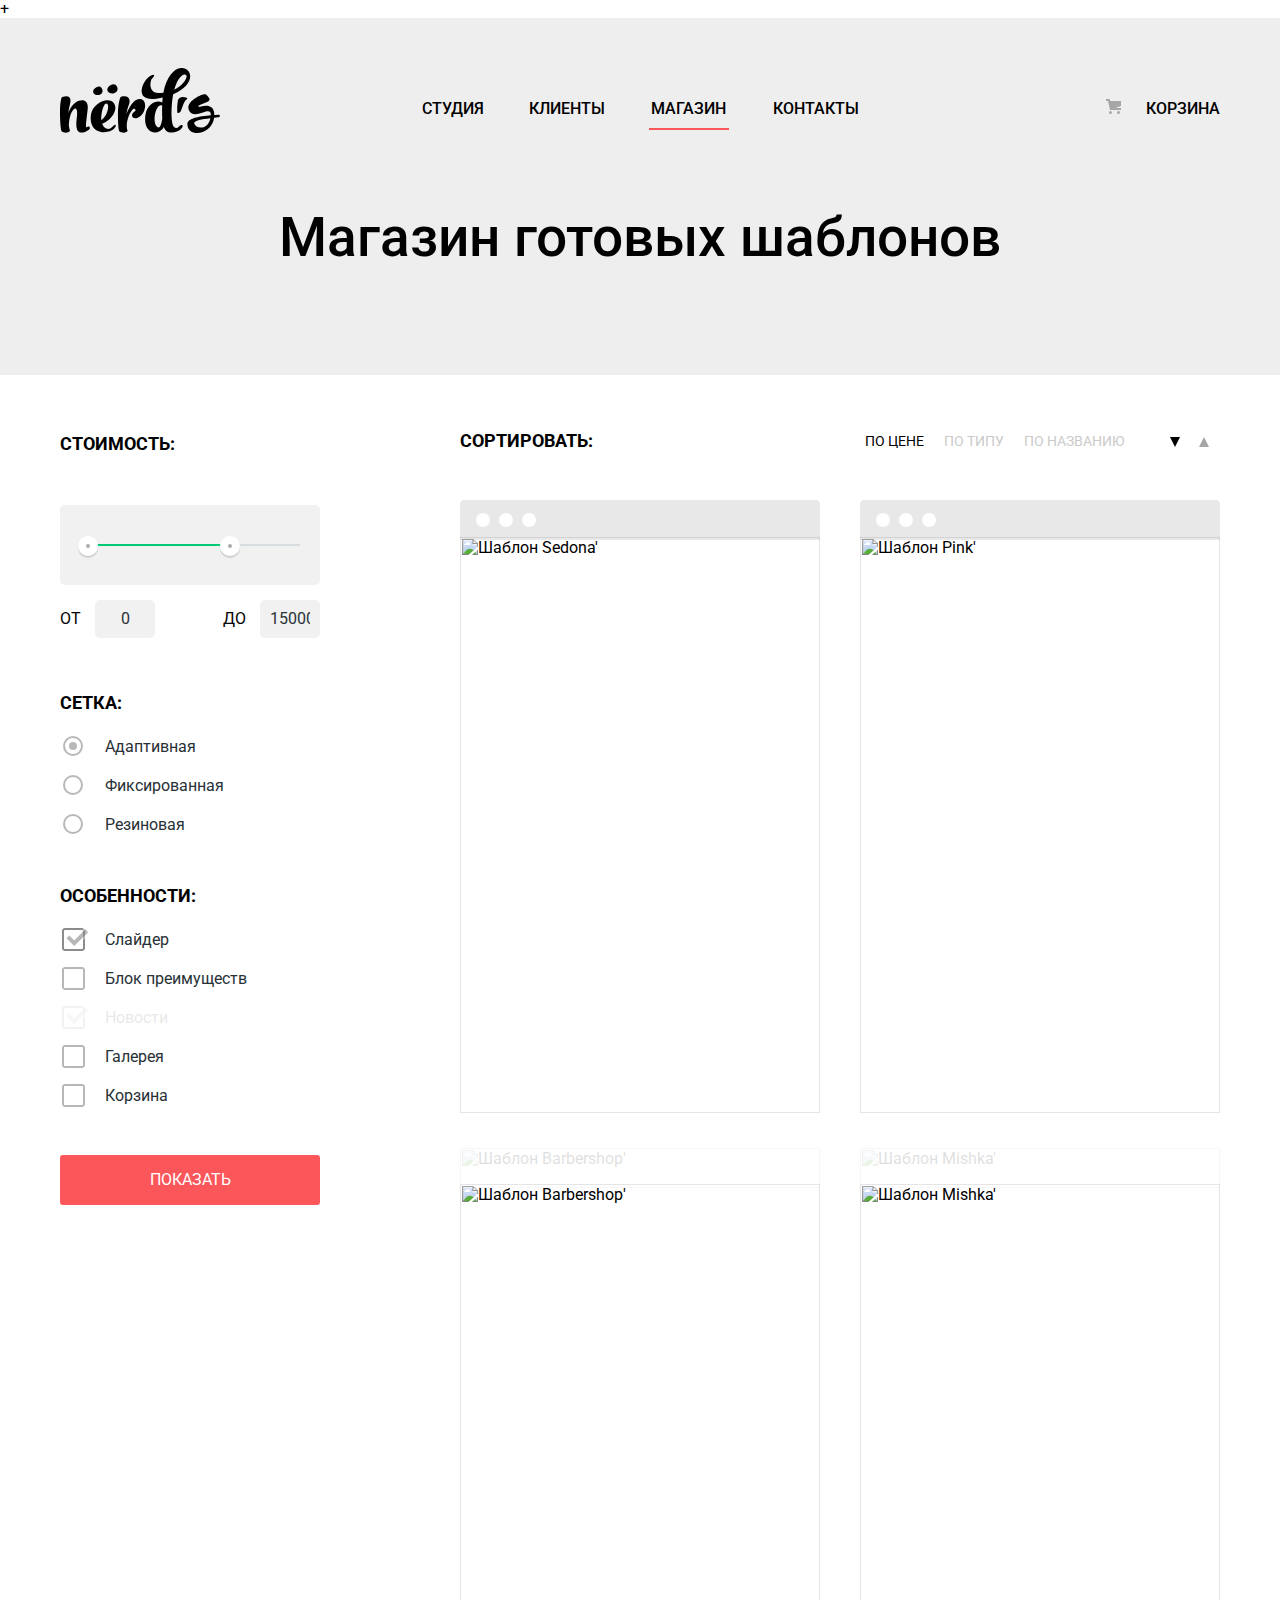
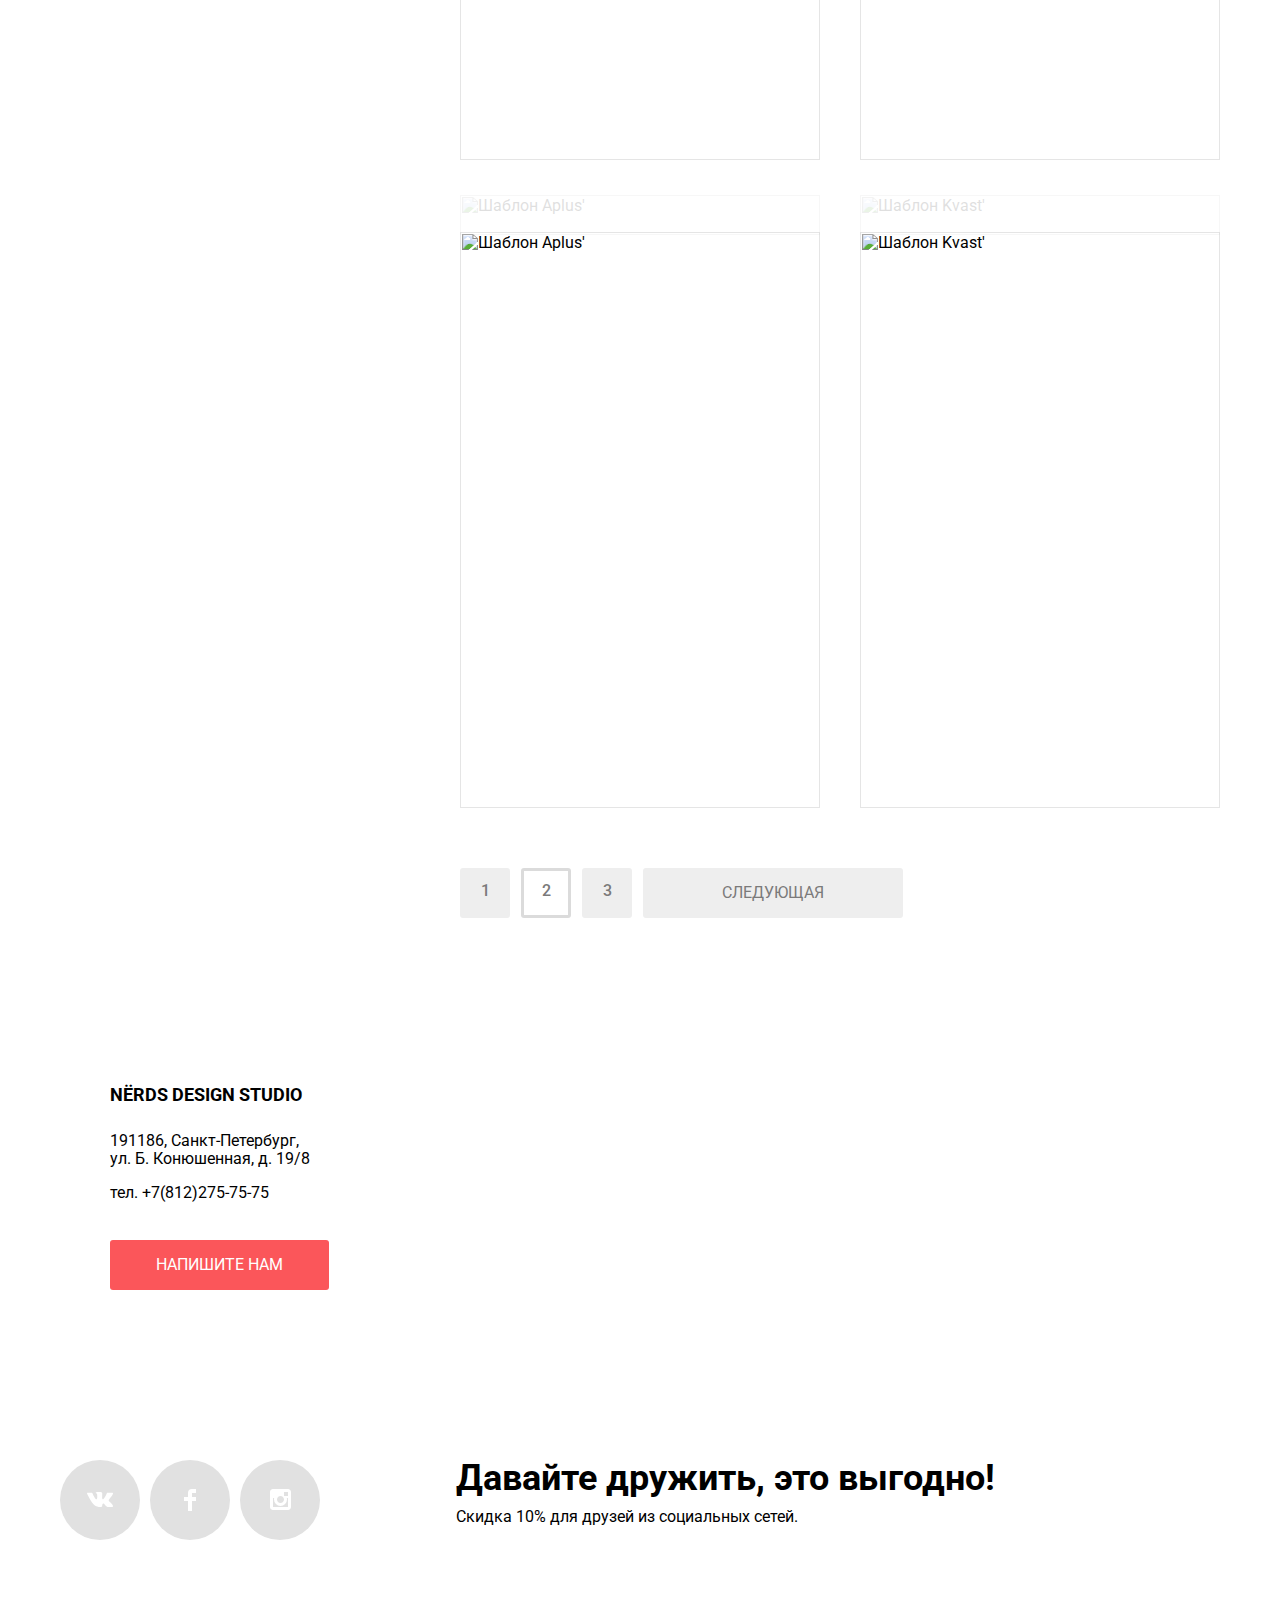
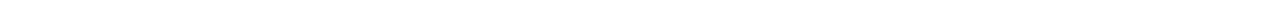
==== catalog.html @ 83eee5f8 "завершен каталог" ====
+<!DOCTYPE html>
<html lang="ru">

<head>
    <meta charset="UTF-8">
    <title>«Nerds»</title>
    <link href="https://fonts.googleapis.com/css?family=Roboto:400,500,700" rel="stylesheet">
    <link href="css/normalize.css" rel="stylesheet">
    <link href="css/style.css" rel="stylesheet">
</head>

<body class="inner-page">
  <header class="main-header">
    <div class="container">
        <nav class="main-navigation">
            <a href="index.html" class="main-header-logo">
              <img src="img/nerds-logo.svg" width="160" height="65" alt="Логотип 'Nerd'">
            </a>
            <div class="main-navigation-wrapper">
                <ul class="site-navigation">
                  <li><a href="#">Студия</a></li>
                  <li><a href="#">Клиенты</a></li>
                  <li class="user-navigation-current"><a>Магазин</a></li>
                  <li><a href="#">Контакты</a></li>
                </ul>
                <ul class="user-navigation">
                  <li><a class="cart-link" href="#">Корзина</a></li>
                </ul>
            </div>

        </nav>
        <h1>Магазин готовых шаблонов</h1>
      </div>
  </header>
  <main >
    <div class="container">
    <div class="catalog-columns">
        <section class="filters">
          <h2 class="visually-hidden">Фильтр шаблонов</h2>
          <form class="filter" method="get" action="https://echo.htmlacademy.ru">
            <fieldset class="filter-item">
              <legend>Стоимость:</legend>
              <div class="range-filter">
                  <div class="range-controls">
                      <div class="scale">
                          <div class="bar">
                          </div>
                      </div>
                      <div class="toggle toggle-min"></div>
                      <div class="toggle toggle-max"></div>
                  </div>
                  <div class="price-controls">
                      <label class="min-price">от <input name="min-price" id ="min-price" type="text" value="0"></label>
                      <label class="max-price">до <input name="max-price" id="max-price" type="text" value="15000"></label>
                  </div>

              </div>

            </fieldset>

            <fieldset>
              <legend>Сетка:</legend>
              <ul>
                <li class="filter-option">
                  <input class="visually-hidden filter-input filter-input-radio"
                  type="radio" name="pattern-net" value="adaptive" id="filter-adaptive" checked>
                  <label for="filter-adaptive">Адаптивная</label>
                </li>
                <li class="filter-option">
                  <input class="visually-hidden filter-input filter-input-radio"
                  type="radio" name="pattern-net" value="fixed" id="filter-fixed">
                  <label for="filter-fixed">Фиксированная</label>
                </li>
                <li class="filter-option">
                  <input class="visually-hidden filter-input filter-input-radio"
                  type="radio" name="pattern-net" value="stretchy" id="filter-stretchy">
                  <label for="filter-stretchy">Резиновая</label>
                </li>
              </ul>
            </fieldset>
            <fieldset>
              <legend>Особенности:</legend>
              <ul>
                <li class="filter-option">
                  <input class="visually-hidden filter-input filter-input-checkbox"
                  type="checkbox" name="slider" id="filter-slider" checked>
                  <label for="filter-slider">Слайдер</label>
                </li>
                <li class="filter-option">
                  <input class="visually-hidden filter-input filter-input-checkbox"
                   type="checkbox" name="block-features" id="filter-block-features">
                   <label for="filter-block-features">Блок преимуществ</label>
                </li>
                <li class="filter-option">
                  <input class="visually-hidden filter-input filter-input-checkbox"
                  type="checkbox" name="news" checked disabled id="filter-news">
                  <label for="filter-news">Новости</label>
                </li>
                <li class="filter-option">
                  <input class="visually-hidden filter-input filter-input-checkbox"
                  type="checkbox" name="gallery" id="filter-gallery">
                  <label for="filter-gallery">Галерея</label>
                </li>
                <li class="filter-option">
                  <input class="visually-hidden filter-input filter-input-checkbox"
                  type="checkbox" name="cart" id="filter-cart">
                  <label for="filter-cart">Корзина</label>
                </li>
              </ul>
            </fieldset>

            <button type="submit" class="filter-button button">Показать</button>
          </form>
        </section>

        <section class="catalog">
          <h2 class="visually-hidden">Каталог шаблонов</h2>
          <div class="catalog-sorting">
            <h3>Сортировать:</h3>
                <ul class="sorting-list">
                      <li class="sorting-item-current"><a href="#">По цене</a></li>
                      <li><a href="#">По типу</a></li>
                      <li><a href="#">По названию</a></li>
                      <li><a href="#" class="button-sorting-down"></a></li>
                      <li><a href="#" class="button-sorting-up"></a></li>
                </ul>
          </div>

          <ul class="catalog-list">
            <li class="catalog-item">

                  <h3 class="visually-hidden">Sedona</h3>
                  <img class="catalog-item__browser" src="img/browser.svg" width="360" height="40" alt="Шаблон Sedona'">
                  <div class="catalog-item-shadow">
                      <img src="img/img-sedona.jpg" width="360" height="576" alt="Шаблон Sedona'">
                  </div>

              <aside class="catalog-item-info">
                <h3>Sedona</h3>
                <p>Информационный сайт<br>для туристов</p>
                <a class="button button-price">9 900 РУБ.</a>
              </aside>
            </li>
            <li class="catalog-item">

                <h3 class="visually-hidden">Pink</h3>
                  <img class="catalog-item__browser" src="img/browser.svg" width="360" height="40" alt="Шаблон Pink'">
                  <div class="catalog-item-shadow">
                      <img src="img/img-pink.jpg" width="360" height="576" alt="Шаблон Pink'">
                  </div>
                  <aside class="catalog-item-info">
                    <h3>Pink App</h3>
                    <p>Продуктовый лендинг<br>приложение для iOS и Android</p>
                    <a class="button button-price">9 900 РУБ.</a>
                  </aside>

            </li>
            <li class="catalog-item">

                <h3 class="visually-hidden">Барбершоп "Бородинский"</h3>
                  <img class="catalog-item__browser" src="img/browser.png" width="360" height="40" alt="Шаблон Barbershop'">
                  <div class="catalog-item-shadow">
                      <img src="img/img-barbershop.jpg" width="360" height="576" alt="Шаблон Barbershop'">
                  </div>
                  <aside class="catalog-item-info">
                    <h3>Barbershop</h3>
                    <p>Сайт салона красоты.<br>Для мужчин, да.</p>
                    <a class="button button-price">9 900 РУБ.</a>
                  </aside>

            </li>
            <li class="catalog-item">

                <h3 class="visually-hidden">Mishka</h3>
                  <img class="catalog-item__browser" src="img/browser.png" width="360" height="40" alt="Шаблон Mishka'">
                  <div class="catalog-item-shadow">
                      <img src="img/img-mishka.jpg" width="360" height="576" alt="Шаблон Mishka'">
                  </div>
                  <aside class="catalog-item-info">
                    <h3>Mishka</h3>
                    <p>Интернет-магазин<br>вязаных игрушек</p>
                    <a class="button button-price">9 900 РУБ.</a>
                  </aside>

            </li>
            <li class="catalog-item">

                <h3 class="visually-hidden">Aplus</h3>
                  <img class="catalog-item__browser" src="img/browser.png" width="360" height="40" alt="Шаблон Aplus'">
                  <div class="catalog-item-shadow">
                      <img src="img/img-aplus.jpg" width="360" height="576" alt="Шаблон Aplus'">
                  </div>
                  <aside class="catalog-item-info">
                    <h3>A Plus</h3>
                    <p>Лендинг курсов повышения<br>квалификации</p>
                    <a class="button button-price">9 900 РУБ.</a>
                  </aside>

            </li>
            <li class="catalog-item">

                <h3 class="visually-hidden">Кваст</h3>
                  <img class="catalog-item__browser" src="img/browser.png" width="360" height="40" alt="Шаблон Kvast'">
                  <div class="catalog-item-shadow">
                      <img src="img/img-kvast.jpg" width="360" height="576" alt="Шаблон Kvast'">
                  </div>
                  <aside class="catalog-item-info">
                    <h3>Кваст</h3>
                    <p>Промо-сайт производителя<br>крафтового кваса</p>
                    <a class="button button-price">9 900 РУБ.</a>
                  </aside>

            </li>
          </ul>
          <aside class="pagination">
                <h2 class="visually-hidden">Навигация по страницам</h2>
                <ul class="pagination-list">
                    <li class="pagination-item"><a href="#">1</a></li>
                    <li class="pagination-item pagination-item-current"><a>2</a></li>
                    <li class="pagination-item"><a href="#">3</a></li>
                </ul>
                <a class="button next-page-button">Следующая</a>
          </aside>
        </section>

      </div>

    </div>
      <section class="map-and-contacts">
        <h2 class="visually-hidden">Как с нами связаться</h2>
        <div class="container">
            <aside class="address-and-contacts">
              <div class="our-address">
                  <h3>Nёrds Design Studio</h3>
                  <p>191186, Санкт-Петербург,<br>ул. Б. Конюшенная, д. 19/8<br>
                  </p>
                  <span>тел. +7(812)275-75-75</span>
              </div>
              <a class="button-contacts button" href="#">Напишите нам</a>
            </aside>
        </div>
        <iframe class="map" src="https://www.google.com/maps/embed?pb=!1m18!1m12!1m3!1d1998.603787253323!2d30.32085871572347!3d59.93871648187622!2m3!1f0!2f0!3f0!3m2!1i1024!2i768!4f13.1!3m3!1m2!1s0x4696310fca145cc1%3A0x42b32648d8238007!2sBolshaya+Konyushennaya+Street%2C+19%2F8%2C+Sankt-Peterburg%2C+191186!5e0!3m2!1sen!2sru!4v1534187712363"
         width="1140" height="415" style="border:0" allowfullscreen>
        </iframe>
      </section>
  </main>
  <footer>
    <div class="container">
        <div class="footer-social">
          <ul>
            <li>
              <a class="social-button" href="#"><span class="visually-hidden">Вконтакте</span>
                <svg xmlns="http://www.w3.org/2000/svg" width="26" height="15" viewBox="0 0 26 15"><path fill="#FFF" d="M16.138 11.51c.956-.309 2.18 2.04 3.483 2.939.978.681 1.727.534 1.727.534l3.473-.05s1.815-.112.957-1.554c-.071-.12-.503-1.069-2.585-3.022-2.177-2.043-1.882-1.712.739-5.244 1.597-2.153 2.236-3.468 2.036-4.028-.192-.539-1.365-.399-1.365-.399L20.69.713c-.381.001-.704.119-.851.515-.003.004-.621 1.666-1.445 3.079-1.741 2.989-2.436 3.148-2.724 2.961-.661-.433-.494-1.737-.494-2.664 0-2.897.432-4.105-.846-4.417-.427-.104-.739-.172-1.828-.182-1.392-.021-2.574 0-3.244.329-.445.223-.786.712-.579.74.26.035.843.16 1.155.586.401.552.389 1.789.389 1.789s.229 3.411-.54 3.834c-.528.29-1.25-.302-2.803-3.016-.793-1.388-1.392-2.922-1.392-2.922s-.116-.285-.326-.441c-.25-.185-.6-.244-.6-.244L.848.684S.29.7.085.946c-.182.218-.015.668-.015.668s2.909 6.881 6.203 10.347c3.02 3.182 6.452 2.971 6.452 2.971h1.555s.469-.054.709-.312c.224-.24.214-.691.214-.691s-.031-2.109.935-2.419z"/></svg></a>
            </li>
            <li><a class="social-button" href="#"><span class="visually-hidden">Фейсбук</span>
            <svg xmlns="http://www.w3.org/2000/svg" width="12" height="22" viewBox="0 0 12 22"><path fill="#FFF" d="M12 4V0H8a4 4 0 0 0-4 4v4H0v4h4v10h4V12h4V8H8V4h4z"/>
            </svg>
            </a></li>
            <li><a class="social-button" href="#"><span class="visually-hidden">Инстаграм</span>
            <svg xmlns="http://www.w3.org/2000/svg" width="21" height="21" viewBox="0 0 21 21"><path fill="#FFF" d="M18 0H3C1.35 0 0 1.35 0 3v15c0 1.65 1.35 3 3 3h15c1.65 0 3-1.35 3-3V3c0-1.65-1.35-3-3-3zm-7.5 7c1.93 0 3.5 1.57 3.5 3.5S12.43 14 10.5 14 7 12.43 7 10.5 8.57 7 10.5 7zM18 18H3V9h1.181A6.504 6.504 0 0 0 4 10.5a6.5 6.5 0 1 0 13 0 6.45 6.45 0 0 0-.181-1.5H18v9zm0-11h-4V3h4v4z"/></svg>
            </a></li>
          </ul>
          <div class="footer-info">
              <b>Давайте дружить, это выгодно!</b>
              <p>Скидка 10% для друзей из социальных сетей.</p>
          </div>
        </div>
    </div>
  </footer>
  <section class="modal-write-us">
        <h2>Напишите нам</h2>
        <form class="form-write-us" action="https://echo.htmlacademy.ru" method="post">
          <div class="form-name-email">
              <p>
                  <label class="label-user-name" for="form-name">Ваше имя:</label>
                  <input class="form-user-name" id="form-name" type="text" name="userName"
                   placeholder="Имя Фамилия" required>
              </p>
              <p>
                  <label class="label-user-email" for="form-email">Ваш e-mail:</label>
                  <input class="form-user-email" id="form-email" type="email" name="userEmail"
                   placeholder="email@example.com" required>
              </p>
          </div>
          <label class="label-user-message" for="form-message">Текст письма:</label>
          <textarea id="form-message" name="user-message" placeholder="В свободной форме" required></textarea>
          <button class="button" type="submit">Отправить</button>
        </form>
        <button class="modal-close" type="button">Закрыть</button>
    </section>
    <script>
    var link = document.querySelector(".button-contacts");
    var popup = document.querySelector(".modal-write-us");
    var close = document.querySelector(".modal-close");
    var userName = popup.querySelector("[name=userName]");
    var form = popup.querySelector("form");
    var userEmail = popup.querySelector("[name=userEmail]");
    var message = popup.querySelector("[name=form-message]");
    var isStorageSupport = true;
    var storage="";

    try {
      storage = localStorage.getItem("userName");
    } catch (err) {
      isStorageSupport = false;
    }
    link.addEventListener("click", function (evt) {
      evt.preventDefault();
      popup.classList.add("modal-show");
      userName.focus();
      if (storage) {
        userName.value = storage;
        userEmail.focus();
      } else { userName.focus();}
    });
    close.addEventListener("click", function (evt) {
      evt.preventDefault();
      popup.classList.remove("modal-show");
      popup.classList.remove("modal-error");
    });
    form.addEventListener("submit", function (evt) {
      if (!userName.value || !userEmail.value) {
      evt.preventDefault();
      popup.classList.remove("modal-error");
      popup.offsetWidth = popup.offsetWidth;
      popup.classList.add("modal-error");
    } else {
      if (isStorageSupport) {
      localStorage.setItem("userName", userName.value);
    }
                            }
    });
    window.addEventListener("keydown", function(evt) {
      if (evt.keyCode === 27) {
        evt.preventDefault();
        if (popup.classList.contains("modal-show")) {
          popup.classList.remove("modal-show");
          popup.classList.remove("modal-error");
        }
      }
    });

  </script>
</body>
</html>
---- css/style.css ----
body {
  margin: 0;
  padding: 0;
  min-width: 1200px;
  font-family: "Roboto", Arial, sans-serif;
  font-size: 16px;
  line-height: 18px;
  font-weight: 400;
  color: #000000;

  background-color: #ffffff;
}
img {
  max-width: 100%;
  height: auto;
}
a {
  text-decoration: none;
}
.container {
  width: 1200px;
  box-sizing: border-box;
  margin: 0 auto;
  padding: 0 20px;
}
.visually-hidden:not(:focus):not(:active),
input[type="checkbox"].visually-hidden,
input[type="radio"].visually-hidden {
  position: absolute;
  width: 1px;
  height: 1px;
  margin: -1px;
  padding: 0;
  border: 0;

  white-space: nowrap;
  clip-path: inset(100%);
  clip: rect(0 0 0 0);
  overflow:hidden;
}
.button {
  display: inline-block;
  box-sizing: border-box;
  min-width: 200px;
  max-width: 500px;
  padding: 16px 10px;
  text-align: center;
  font-size: 16px;
  line-height: 18px;
  text-transform: uppercase;
  text-decoration: none;

  border-radius: 3px;
  color: #ffffff;
  background-color: #fb565a;
}
.button:hover,
.button:focus {
  background-color: #e74246;
  transition: 0.2s;
}
.button:active {
  color: rgba(255, 255, 255,0.3);
  background-color: #d7373b;
  box-shadow: 0 3px rgba(0,0,0,0.1) inset;
}
.main-header {
  background-color: #eee;
}
.main-header-logo {
  width: 160px;
  height: 65px;
  margin-right: 160px;
}
.site-navigation,
.user-navigation {
  list-style: none;
  font-family: inherit;
  font-size: 16px;
  line-height: 30px;
  font-weight: 500;
  color: #000000;
  padding: 0;
  margin: 0;
  text-transform: uppercase;
}
.main-navigation {
  display: flex;
  justify-content: space-between;
  padding-top: 50px;
}
.main-header h1 {
  font-size: 55px;
  line-height: 55px;
  font-weight: 500;
  margin: 0;
  padding: 0;
  text-align: center;
  padding-bottom: 110px;
}
.inner-page .main-header {
  margin-bottom: 57px;
}
.inner-page .main-navigation {
    margin-bottom: 70px;
}
.main-navigation-wrapper {
  display: flex;
  width: 800px;
  margin: 0;
  margin-top: 15px;
  padding: 0;
}
.main-navigation-wrapper a {
  color: #000000;
}
.main-navigation-wrapper a:hover,
.main-navigation-wrapper a:focus {
  color: #fb565a;
}
.main-navigation-wrapper a:active {
  color: #000000;
  opacity: 0.3;
}

.site-navigation {
  display: flex;
  flex-wrap: wrap;
  width: 660px;
}
.site-navigation li {
  min-width: 100px;
  margin: 0;
  padding: 0;
  padding-left: 2px;
  padding-bottom: 16px;
  padding-top: 11px;
  margin-right: 20px;
}
.site-navigation li:first-child {
  min-width: 85px;
}
.user-navigation {
  width: 160px;
  margin-left: auto;
  text-align:  right;
  padding-left: 2px;
  padding-bottom: 16px;
  padding-top: 11px;
}
.user-navigation .cart-link {
  position: relative;
  padding-left: 50px;
}
.user-navigation-current {
position: relative;
}

.user-navigation-current::after {
content: "";
position: absolute;
right: 22px;
bottom: 10px;
left: 0px;
height: 2px;
background-color: #fb565a;
}
.cart-link::before {
  position: absolute;
  content: "";
  width: 15px;
  height: 15px;
  top: 0px;
  left: 10px;

  background-image: url("../img/cart-icon.svg");
  background-position: 0 0;
  background-repeat: no-repeat;
}
/*  Галерея*/
.slider {
  position: relative;
  background-color: #eeeeee;
  margin-bottom: 80px;
}
.slider input[type="radio"] {
  display: none;
}
.slider-show {
  display: block;
}
.slider-item {
  display: none;
  padding-top: 68px;
  padding-right: 0;
  padding-left: 0;
  padding-bottom: 80px;
  background-repeat: no-repeat;
  background-position: 100% 40%;
  display: none;
}
.slider-item:nth-child(1) {
  background-image: url("../img/slide1.png");
  background-position: 94% 8px;
}
.slider-item:nth-child(2) {
  background-image: url("../img/slide2.png");
  background-position: 100% 0;
}
.slider-item:nth-child(3) {
  background-image: url("../img/slide3.png");
  background-position: 100% 20px;
}

.slider-list {
  list-style: none;
  margin: 0;
  padding: 0;
}
.slider-item h3 {
  max-width: 600px;
  margin: 0;
  margin-bottom: 27px;
  font-size: 55px;
  line-height: 55px;
  font-weight: 500;
}
.slider-item p {
  max-width: 430px;
  margin: 0;
  line-height: 24px;
  margin-bottom: 38px;
}
.slider-controls {
  position: absolute;
  left: 50%;
  bottom: 104px;
  z-index: 100;
  width: 160px;
  height: 18px;
  text-align: center;
  font-size: 0;
  display: flex;
  transform: translateX(-50%);
}
.slider-controls label {
  position: relative;
  display: inline-block;
  width: 18px;
  height: 18px;
  padding: 8px;

  border-radius: 50%;
  cursor: pointer;
}
.slider-controls label::after {
  position: absolute;
  content: "";
  width: 18px;
  height: 18px;
  top: 10px;
  left: 38px;
  z-index: 1;
  background: #ffffff;
  border-radius: 50%;
}
#slider-btn-1:checked ~ .slider-controls label[for="slider-btn-1"]::before {
  content: "";
  position: absolute;
  left: 140%;
  top: 55%;
  z-index: 2;
  width: 4px;
  height: 4px;
  margin: -4px;
  background-color: inherit;
  border: 2px solid #c1c1c1;
  border-radius: 50%;
}
#slider-btn-2:checked ~ .slider-controls label[for="slider-btn-2"]::before {
  content: "";
  position: absolute;
  left: 140%;
  top: 55%;
  z-index: 2;
  width: 4px;
  height: 4px;
  margin: -4px;
  background-color: inherit;
  border: 2px solid #c1c1c1;
  border-radius: 50%;
}
#slider-btn-3:checked ~ .slider-controls label[for="slider-btn-3"]::before {
  content: "";
  position: absolute;
  left: 140%;
  top: 55%;
  z-index: 2;
  width: 4px;
  height: 4px;
  margin: -4px;
  background-color: inherit;
  border: 2px solid #c1c1c1;
  border-radius: 50%;
}
 #slider-btn-1:checked ~ .slider-list .slider-item:nth-child(1) {
  display: block;

}
#slider-btn-2:checked  ~ .slider-list .slider-item:nth-child(2) {
  display: block;

}
#slider-btn-3:checked ~ .slider-list .slider-item:nth-child(3) {
  display: block;
}
/*  Стили для main*/
/*  Стили для фильтра в каталоге*/

.filter-item {
    margin: 0;
    padding: 0;
    border: none;
  }
  .filters {
    width: 260px;
  }
  .filter fieldset {
    border: none;
    margin: 0;
    padding: 0;
    margin-bottom: 30px;
  }
  /* .filter fieldset:first-child {
    margin-bottom: 35px;
  } */
  .filter legend {
    font-size: 18px;
    line-height: 24px;
    text-transform: uppercase;
    font-weight: 700;
    margin-bottom: 22px;
  }
  .filter ul {
    list-style: none;
    line-height: 18px;
    margin: 0;
    padding: 0;
  }
  .filter-button {
    width: 260px;
    border: 0;
  }
  .filter-option {
    margin-bottom: 19px;
    padding-left: 45px;
  }
  .filter-option label {
    position: relative;
    display: block;
    cursor: pointer;
    user-select: none;
    font-size: 16px;
    line-height: 20px;
    color: #283136;
  }
  .filter-input:disabled + label {
    opacity: 0.1;
  }
  .filter-input-checkbox + label::before {
    content: "";
    position: absolute;
    width: 23px;
    height: 23px;
    background-image: url("../img/checkbox-off.svg");
    background-position: 0 0;
    background-repeat: no-repeat;
    opacity: 0.4;
    left: -43px;
    top: -2px;
  }
  .filter-input-checkbox:checked + label::after {
    content: "";
    position: absolute;
    width: 27px;
    height: 23px;

    top: -2px;
    left: -43px;
    border: 0;
    background-image: url("../img/checkbox-on.svg");
    background-position: 0 0;
    background-repeat: no-repeat;
    opacity: 0.4;
  }
  .filter-input-checkbox + label:hover::before,
  .filter-input-checkbox + label:focus::before,
  .filter-input-checkbox + label:hover::after,
  .filter-input-checkbox + label:focus::after {
    opacity: 1;
  }
  .filter-input-radio + label::before {
    content: "";
    position: absolute;
    width: 16px;
    height: 16px;
    border: 2px solid #4d4d4d;
    border-radius: 50%;
    left: -42px;
    top: -1px;
    opacity: 0.4;
  }
  .filter-input-radio:checked + label::after {
    content: "";
    position: absolute;
    width: 8px;
    height: 8px;

    top: 5px;
    left: -36px;
    background-color: #4d4d4d;
    border-radius: 50%;
    opacity: 0.4;
  }
  .filter-input-radio + label:hover::before,
  .filter-input-radio + label:focus::before,
  .filter-input-radio + label:hover::after,
  .filter-input-radio + label:focus::after {
    opacity: 1;
  }
  .range-filter {
    width: 260px;
    margin-top: 27px;
    margin-bottom: 23px;
  }
  .range-controls {
    position: relative;
    height: 41px;
    margin-bottom: 15px;
    padding-top: 39px;
    padding-right: 20px;
    padding-left: 20px;
    background-color: #f1f1f1;
    border-radius: 5px;
  }
  .range-controls .scale {
    height: 2px;
    background: #d7dcde;
  }
  .range-controls .bar {
    width: 70%;
    height: 2px;
    background: #00ca74;
  }
  .range-controls .toggle {
    position: absolute;
    top: 31px;
    left: 0;
    width: 4px;
    height: 4px;
    padding: 0;
    border: 8px solid #ffffff;
    background-color: #ababab;
    box-shadow: 0 2px 1px 0 #cfcfcf;
    border-radius: 50%;
    cursor: pointer;
  }
  .range-controls .toggle-min {
    left: 18px;
  }
  .range-controls .toggle-max {
    left: 160px;
  }
  .price-controls {
    font-size: 0;
  }
  .price-controls label {
    display: inline-block;
    width: 50%;
    font-size: 16px;
    text-transform: uppercase;
  }
  .price-controls input {
    width: 60px;
    padding: 10px 10px;
    /* padding-bottom: 0px; */
    margin-left: 10px;
    font-family: Roboto, Arial, sans-serif;
    font-size: 16px;
    text-align: center;
    color: #283136;
    border: none;
    border-radius: 5px;
    background: #f1f1f1;
  }
  .max-price {
    text-align: right;
  }
  /*  Стили для страницы с шаблонами*/
  /* Сортировка */
.catalog-sorting {
width: 760px;
display: flex;
justify-content: space-between;
text-transform: uppercase;
margin-bottom: 50px;
}

.catalog-sorting h3 {
font-size: 18px;
line-height: 18px;
font-weight: 700;
margin: 0 ;
padding: 0;
}
.catalog-sorting:first-child {
margin-right: auto;
}
.sorting-list {
  list-style: none;
  display: flex;
  justify-content: space-between;
  margin-right: 20px;
  font-size: 14px;
  line-height: 18px;
  margin: 0;
  padding:0;
  margin-right: 35px;
}

.sorting-list a {
  margin-right: 20px;
  text-decoration: none;
  color: #cacaca;
}
.sorting-item-current a {
  color: #000000;
}

.button-sorting-down,
.button-sorting-up {
  position: relative;
}
.button-sorting-down::before {
  content: "";
  position: absolute;
  width: 0;
  height: 0;
  left: 54px;
  top: 5px;
  border: 5px solid transparent;
  border-bottom: 10px solid #a6a6a6;
  border-top: 0;
  cursor: pointer;
}
.button-sorting-up::before {
  content: "";
  position: absolute;
  width: 0;
  height: 0;
  left: 5px;
  top: 5px;
  border: 5px solid transparent;
  border-top: 10px solid #010101;
  cursor: pointer;
}
.catalog {
  width: 760px;
}
.catalog-columns {
  display: flex;
  justify-content: space-between;
}
.catalog-list {
  list-style: none;
  display: flex;
  flex-wrap: wrap;
  margin: 0;
  padding: 0;
  margin-bottom: 25px;
}
.catalog-item {
  position: relative;
  width: 360px;
  margin: 0;
  padding: 0;
  margin-bottom: 35px;
  margin-right: 40px;
}
.catalog-item:nth-child(2n) {
  margin-right: 0;
}

.catalog-item__browser {
  margin-bottom: -3.5px;
  opacity: 0.12;
  height: 40px;
}

.catalog-item:hover .catalog-item__browser   {
  opacity: 1;
  transition: opacity 0.2s;
}
.catalog-item:hover .catalog-item-info  {
  visibility: visible;
  height: 230px;
  transition: height 0.2s;
}
.catalog-item-shadow {
  width: 360px;
  height: 576px;
  box-shadow: inset 0 0 0 1px #e5e5e5;
}
.catalog-item-shadow img {
    width: 360px;
    height: 576px;
    position: relative;
    z-index: -2;
}
.catalog-item-info {
  position: absolute;
  content: "";
  width: 360px;
  height: 0px;
  top: 384px;
  text-align: center;
  background-color: #e5e5e5;
  visibility: hidden;
}
.catalog-item-info h3 {
  font-size: 18px;
  font-weight: 700;
  line-height: 30px;
  text-transform: uppercase;
  margin: 0;
  padding: 0;
  margin-bottom: 13px;
  margin-top: 30px;
}
.catalog-item-info p {
  font-size: 16px;
  line-height: 18px;
  margin: 0;
  padding: 0;
  margin-bottom: 30px;
  color: #666666;
}
.catalog-item-info .button-price {
  margin-bottom: 30px;
  width: 200px;
}
/* Пагинация */
.pagination {
display: flex;
justify-content: flex-start;
flex-wrap: wrap;
margin-bottom: 60px;
}

.pagination-list {
display: flex;
flex-wrap: wrap;
list-style: none;
padding: 0;
margin: 0;
}

.pagination-item {
margin-right: 11px;
}

.pagination-item a {
box-sizing: border-box;
font-size: 16px;
line-height: 18px;
font-weight: 500;
text-align: center;
width: 50px;
height: 50px;
display: block;
padding-top: 14px ;
padding-bottom: 12px;
color: #7B7A7A;
background-color: #eeeeee;
border-radius: 3px;
transition: all 0.15s;
transition-timing-function: ease-out;
}

.pagination-item a:hover,
.pagination-item a:focus {
color: #000000;
background-color: #dfdfdf;
}

.pagination-item a:active {
background-color: #d5d5d5;
color: #000000;
box-shadow: 0 3px rgba(0,0,0,0.3) inset;

}

.pagination-item-current a {
color: #7B7A7A;
background-color: #ffffff;
box-shadow: inset 0 0 0 3px #dbdbdb;

}

.pagination-item-current a:hover,
.pagination-item-current a:focus,
.pagination-item-current a:active {
color: #eeeeee;
background-color: #ffffff;
box-shadow: 0 3px rgba(0,0,0,0.1) inset;
}

.next-page-button {
width: 260px;
color: #7B7A7A;
background-color: #eeeeee;
transition: all 0.15s;
transition-timing-function: ease-out;
}

.next-page-button:hover,
.next-page-button:focus {
color: #000000;
background-color: #dfdfdf;
cursor: pointer;
}

.next-page-button:active {
color: #000000;
background-color: #d5d5d5;
box-shadow: 0 3px rgba(0,0,0,0.3) inset;
}
/*  Конец стилизации каталога*/
.features-list {
  display: flex;
  flex-wrap: wrap;
  list-style: none;
  margin: 0;
  padding: 0;
  box-shadow: 0 3px rgba(238,238,238);
  margin-bottom: 40px;
}
.feature-item {
  padding: 0;
  margin: 0;
  margin-right: 100px;
  margin-bottom: 80px;
  width: 300px;
}
.feature-item:nth-child(3n) {
  margin-right: auto;
}
.feature-item h3 {
  font-size: 24px;
  line-height: 30px;
  text-transform: uppercase;
  font-weight: 700;
  margin: 0;
  padding: 0;
  margin-bottom: 16px;
}
.feature-item p {
  font-size: 16px;
  line-height: 24px;
  font-weight: 400;
  margin: 0;
  padding: 0;
  margin-bottom: 32px;
}
.feature-item img {
  margin-bottom: 21px;
}
.feature-item-button-1,
.feature-item-button-2,
.feature-item-button-3 {
  min-width: 160px;
}
.feature-item-button-2 {
  background-color: #00ca74;
}
.feature-item-button-3 {
  background-color: #efc84a;
}
.feature-item-button-2:hover,
 .feature-item-button-2:focus {
  background-color: #00bc6c;
}
.feature-item-button-2:active {
  background-color: #00aa62;
}
.feature-item-button-3:hover,
 .feature-item-button-3:focus {
  background-color: #eab534;
}
.feature-item-button-3:active {
  background-color: #e5a722;
}
.about-us {
  display: flex;
  justify-content: space-between;
  box-shadow: 0 3px rgba(238,238,238);
}
.about-us h3 {
  font-size: 16px;
  line-height: 24px;
  font-weight: 700;
  text-transform: uppercase;
  padding-top: 3px;
  margin-bottom: 26px;
  margin-top: 16px;
}
.advantages {
  margin: 0;
  padding: 0;
  width: 760px;
  margin-right: 20px;
  margin-top: 22px;
  margin-bottom: 45px;
}
.advantages p {
  font-size: 16px;
  line-height: 24px;
  margin: 0;
  padding: 0;
  margin-top: 16px;
  margin-bottom: 34px;
}
.advantages strong {
  font-size: 45px;
  line-height: 45px;
  font-weight: 500;
}
.advantages-list {
  list-style: none;
  margin: 0;
  margin-bottom: 16px;
}
.advantages-list li {
  margin: 0;
  margin-bottom: 30px;
}
.advantages-list li {
  position: relative;
}
.advantages-list li::before {
  position: absolute;
  content: "";
  width: 25px;
  height: 2px;
  top: 50%;
  left: -35px;
  background-color: #fb565a;
}
.statistics {
  width: 360px;
  margin: 0;
  padding: 0;
  margin-bottom: 45px;
}
.statistics img {
  width: 360px;
  height: 208px;
  margin-bottom: 16px;
}
.statistics-list {
  list-style: none;
  display: flex;
  flex-wrap: wrap;
  margin: 0;
  padding: 0;
}
.statistics h3 {
  padding-left: 20px;
}
.statistics-list li {
  width: 120px;
  margin: 0;
  padding: 0;
}
.statistics-list dt {
  font-size: 45px;
  font-weight: 700;
  line-height: 45px;
  padding-top: 8px;
  padding-bottom: 19px;
  padding-left: 2px;
}
.statistics-list span {
  font-size: 26px;
  vertical-align: text-top;
}
.statistics-list dd,
.statistics-list dl {
  margin: 0;
  padding: 0;
}
.product-links {
  margin-bottom: 80px;
}
.product-links-list ul {
  list-style: none;
  display: flex;
  flex-wrap: wrap;
  justify-content: space-between;
  margin: auto 0;
  padding: 0;
  box-shadow: 0 3px rgba(238,238,238);
}
.product-links-list li {
  position: relative;
}
.product-links-list li a {
  width: 260px;
  height: 175px;
  padding-top: 10px;
  display: flex;
  align-items: center;
  justify-content: center;
  color: #000000;
  opacity: 0.2
}
.product-links-list li a:hover,
.product-links-list li a:focus {
  opacity: 1;
  transition: 0.5s;
}
.product-links-list li a:active {
  opacity: 0.1;
  transition: 0.5s;
}
.product-links-list li:not(:last-of-type)::after {
  position: absolute;
  content: "";
  height: 50px;
  width: 2px;
  background-color: #eeeeee;
  top: 68px;
  right: -21px;
}
.product-links-list li:nth-child(4n)::after {
  display: none;
}
.map-and-contacts {
  position: relative;
  box-sizing: border-box;
  min-width: 1200px;
  min-height: 415px;
  margin-bottom: 67px;
}
.address-and-contacts {
  position: absolute;
  width: 320px;
  padding-right: 50px;
  padding-left: 50px;
  padding-top: 47px;
  padding-bottom: 44px;
  margin-top: 55px;
  display: flex;
  flex-wrap: wrap;
  box-sizing: border-box;
  z-index: 1;
  background-color: #ffffff;
}
.map {
  position: absolute;
  width: 100%;
  height: 100%;
}
.address-and-contacts h3 {
  font-size: 18px;
  line-height: 30px;
  font-weight: 700;
  padding: 0;
  margin:0;
  margin-bottom: 22px;
  text-transform: uppercase;
}
.address-and-contacts span {
  margin-top: 10px;
}
.our-address {
  margin: 0;
  padding: 0;
  margin-bottom: 38px;
}
.button-contacts {
  min-width: 219px;
}
/*  Стили для футера*/
.footer-social {
  display: flex;
  margin-bottom: 70px;
}
.footer-social ul {
  display: flex;
  width: 260px;
  flex-wrap: wrap;
  justify-content: space-between;
  list-style: none;
  margin: 0;
  margin-right: 136px;
  padding: 0;
}
.social-button {
  display: flex;
  align-items: center;
  justify-content: center;
  width: 80px;
  height: 80px;
  background-color: #e1e1e1;
  border-radius: 50%;
}
.social-button:hover,
.social-button:focus {
  background-color: #e74246;
  transition: 0.2s;
}
.social-button:hover path,
.social-button:focus path {
  fill: #ffffff;
  transition: 0.2s;
}
.social-button:active {
  background-color: #d7373b;
}
.social-button:active path {
  fill: #e37376;
  transition: 0.2s;
}
.footer-info {
  box-sizing: border-box;
  margin-top: 0.2px;
}
.footer-info b {
  font-size: 36px;
  font-weight: 700;
  line-height: 36px;
}
.footer-info p {
  font-size: 16px;
  line-height: 22px;
  margin: 0;
  padding: 0;
  margin-top: 10px;
}
/*  Стили для модалки*/
@keyframes bounce {
  0% { transform: translateY(-2000px);
  }
  70% { transform: translateY(30px);}
  90% { transform: translateY(-10px);}
  100% { transform: translateY(0);}
}
@keyframes shake {
  0%, 100% {  transform: translateX(0);}
  10%, 30%, 50%, 70%, 90% { transform: translateX(-10px);}
  20%, 40%, 60%, 80% { transform: translateX(10px);}
}
.modal-write-us {
  position: fixed;
  display: none;
  top: 120px;
  left: 50%;
  width: 960px;
  padding-top: 65px;
  padding-right: 100px;
  padding-left: 100px;
  padding-bottom: 85px;
  box-sizing: border-box;
  margin-left: -480px;
  z-index: 102;
  color: #d7dcde;
  background-color: #ffffff;
  background-position: 0 0;
  box-shadow: 0 30px 50px rgba(0,0,0,0.7);
}
.modal-show {
  display: block;
  animation: bounce 0.6s;
}
.modal-error {
  animation: shake 0.6s;
  color: red;
}
.modal-close {
  position: absolute;
  top: 75px;
  right: 94px;
  width: 21px;
  height: 21px;
  font-size: 0;
  border: 0;
  cursor: pointer;
  background-color: transparent;
}
.modal-close::before,
.modal-close::after {
  content: "";
  position: absolute;
  top: 10px;
  left: 2px;
  width: 27px;
  height: 3px;
  background-color: #fb565a;
  opacity: 0.3;
}
.modal-close::before {
  transform: rotate(45deg);
}
.modal-close::after {
  transform: rotate(-45deg);
}
.modal-close:hover::before,
.modal-close:hover::after,
.modal-close:focus::before,
.modal-close:focus::after {
  opacity: 1;
}
.modal-close:active::before,
.modal-close:active::after {
  opacity: 0.1;
}
.modal-write-us h2 {
  margin: 0;
  margin-bottom: 40px;
  font-size: 45px;
  line-height: 45px;
  font-weight: 500;
  color: #000000;
}
.form-write-us {
  display: flex;
  flex-direction: column;
  flex-wrap: wrap;

}
.form-write-us label {
  color: #000000;
  font-weight: 700;
}
.form-write-us p {
  margin: 0;
  padding: 0;
  margin-bottom: 32px;
}
.form-write-us textarea {
  box-sizing: border-box;
  min-width: 760px;
  min-height: 115px;
  margin-top: 10px;
  margin-bottom: 45px;
  padding: 15px;
  padding-top: 10px;
  outline: none;
  color: #d7dcde;
  background-color: #ffffff;
  border: 2px solid #d7dcde;
  border-radius: 3px;
}
.form-write-us input[type="text"],
.form-write-us input[type="email"] {
  font: inherit;
  outline: none;
  box-sizing: border-box;
  width: 360px;
  padding: 15px;
  margin-top: 10px;
  margin-right: 40px;
  background-color: #ffffff;
  border: 2px solid #d7dcde;
}
.form-user-name:invalid:not(:placeholder-shown),
.form-user-email:invalid:not(:placeholder-shown),
 textarea:invalid:not(:placeholder-shown)  {
  border-color: #e74246;
  color: #e74246;
}
.form-user-name::placeholder,
.form-user-email::placeholder {
  color: #d7dcde;
}
.form-write-us textarea:focus,
.form-user-name:focus::placeholder,
.form-user-email:focus::placeholder {
  color: #000000;
}
.form-write-us textarea:hover,
.form-write-us input[type="text"]:hover,
.form-write-us input[type="email"]:hover {
  border-color: #b4b9bb;
}
.form-write-us textarea:focus,
.form-write-us input[type="text"]:focus,
.form-write-us input[type="email"]:focus {
  border-color: #000000;
}
.form-write-us button {
  width: 260px;
  border: none;
}
.form-name-email {
  border: none;
  display: flex;
}
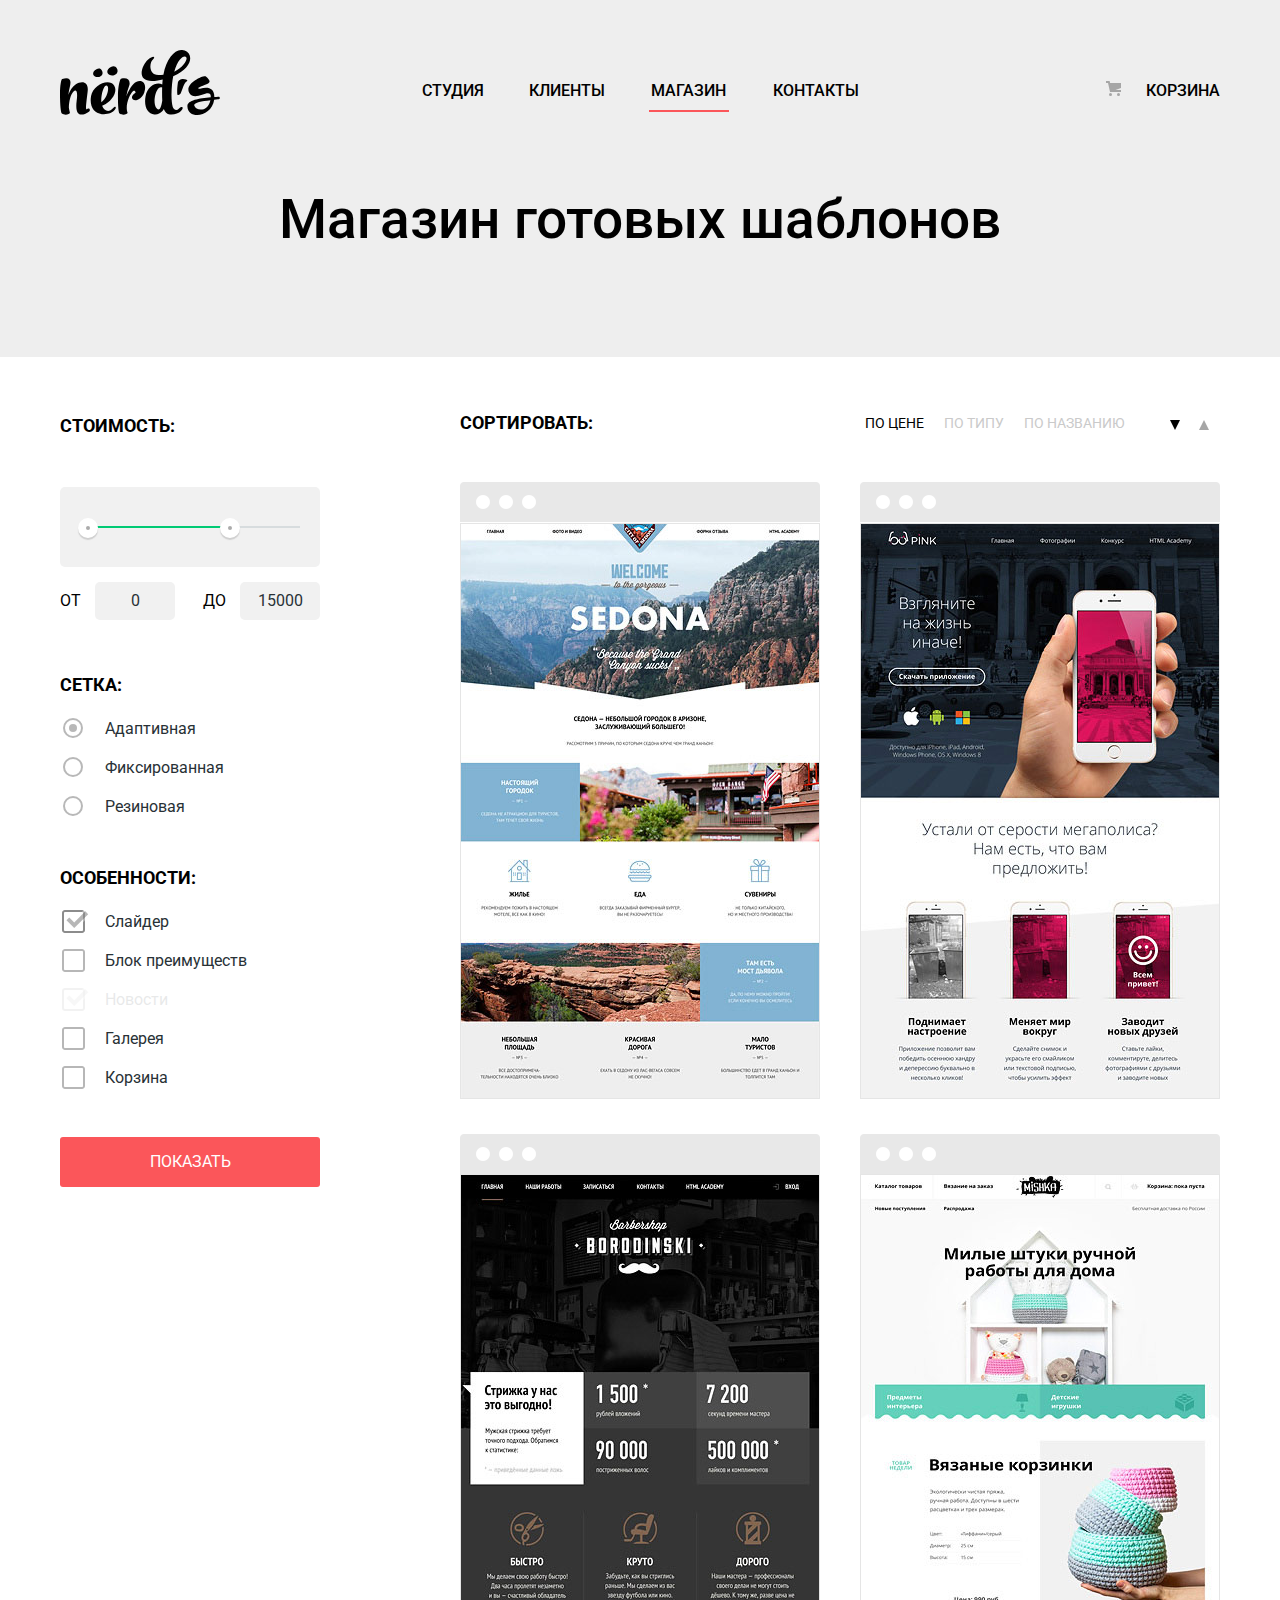
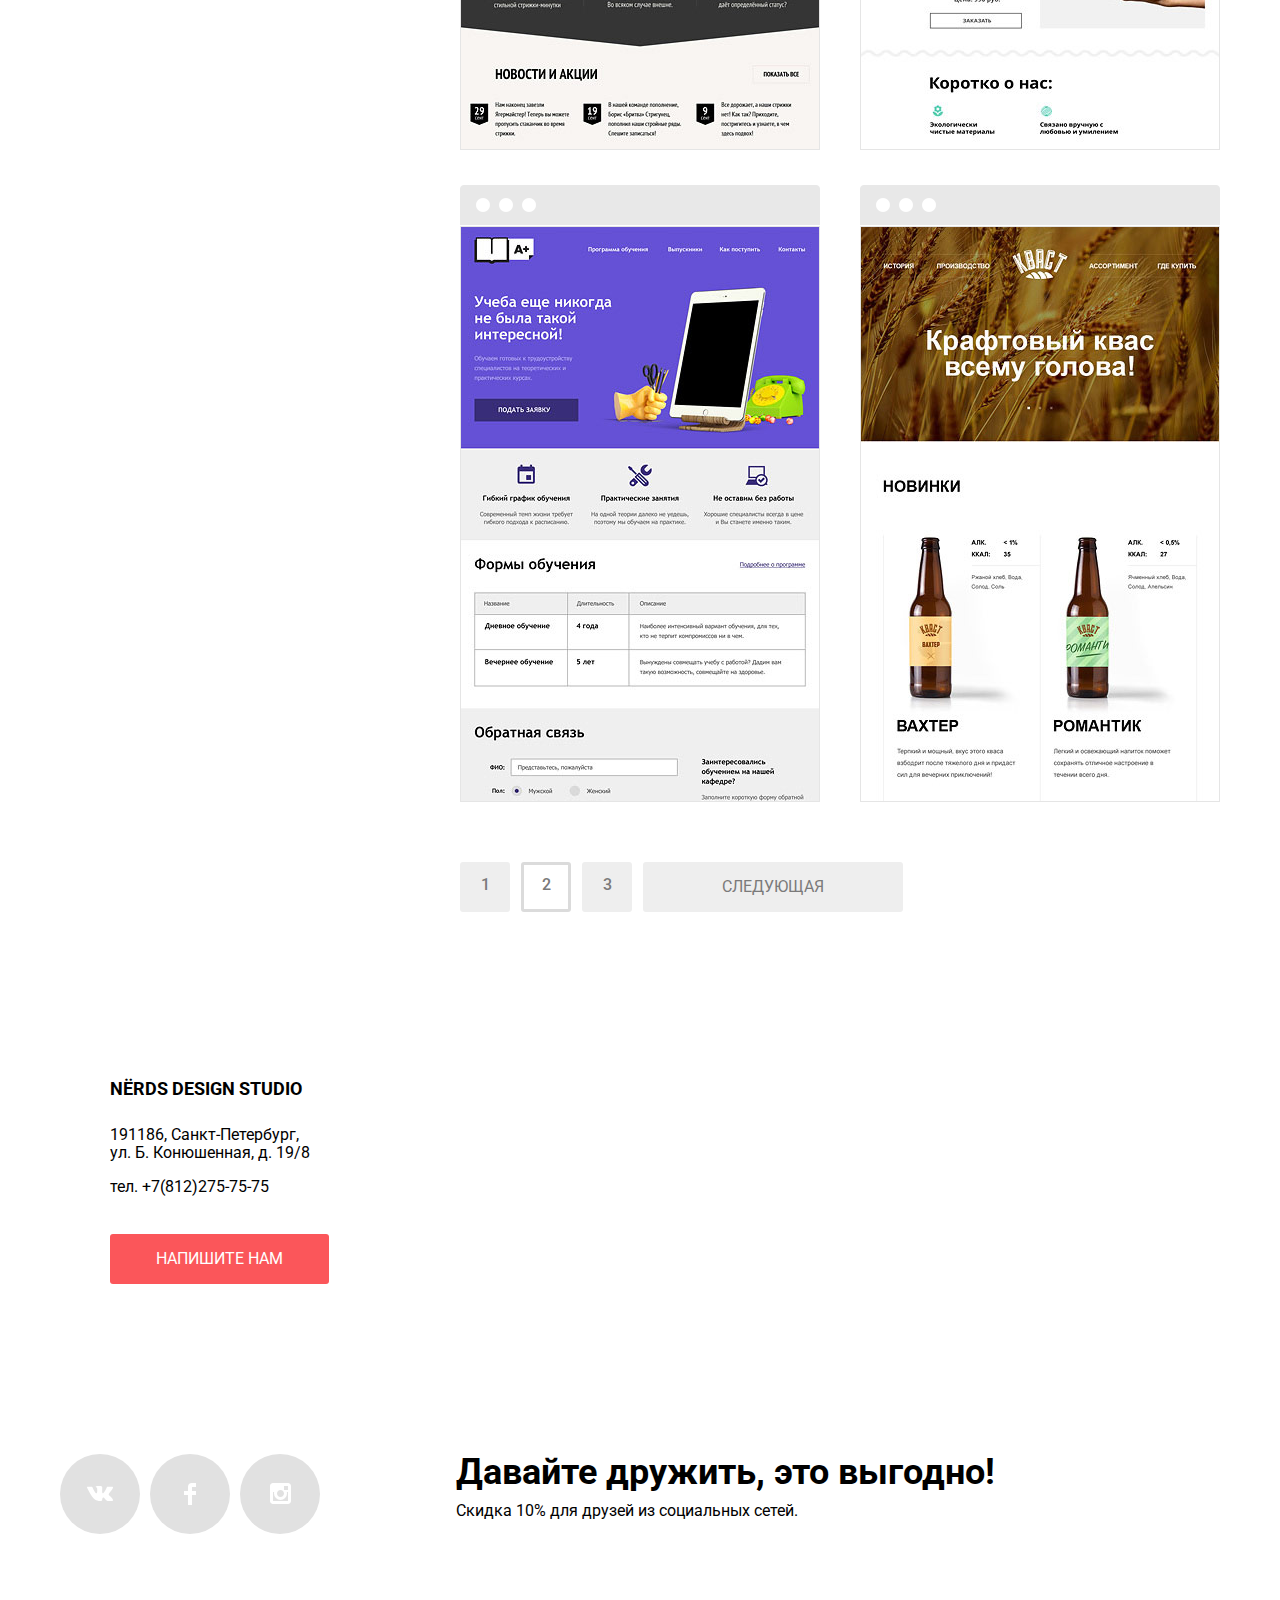
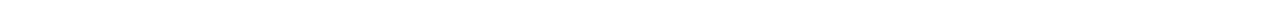
==== commit 827dda31: "завершен каталог, оживление слайдера" ====
--- a/catalog.html
+++ b/catalog.html
@@ -1,4 +1,4 @@
-+<!DOCTYPE html>
+<!DOCTYPE html>
 <html lang="ru">
 
 <head>
@@ -118,7 +118,7 @@
           <div class="catalog-sorting">
             <h3>Сортировать:</h3>
                 <ul class="sorting-list">
-                      <li class="sorting-item-current"><a href="#">По цене</a></li>
+                      <li class="sorting-item-current"><a>По цене</a></li>
                       <li><a href="#">По типу</a></li>
                       <li><a href="#">По названию</a></li>
                       <li><a href="#" class="button-sorting-down"></a></li>
@@ -130,7 +130,7 @@
             <li class="catalog-item">
 
                   <h3 class="visually-hidden">Sedona</h3>
-                  <img class="catalog-item__browser" src="img/browser.svg" width="360" height="40" alt="Шаблон Sedona'">
+                  <img class="catalog-item__browser" src="img/browser.png" width="360" height="40" alt="Шаблон Sedona'">
                   <div class="catalog-item-shadow">
                       <img src="img/img-sedona.jpg" width="360" height="576" alt="Шаблон Sedona'">
                   </div>
@@ -144,7 +144,7 @@
             <li class="catalog-item">
 
                 <h3 class="visually-hidden">Pink</h3>
-                  <img class="catalog-item__browser" src="img/browser.svg" width="360" height="40" alt="Шаблон Pink'">
+                  <img class="catalog-item__browser" src="img/browser.png" width="360" height="40" alt="Шаблон Pink'">
                   <div class="catalog-item-shadow">
                       <img src="img/img-pink.jpg" width="360" height="576" alt="Шаблон Pink'">
                   </div>
@@ -252,13 +252,16 @@
               <a class="social-button" href="#"><span class="visually-hidden">Вконтакте</span>
                 <svg xmlns="http://www.w3.org/2000/svg" width="26" height="15" viewBox="0 0 26 15"><path fill="#FFF" d="M16.138 11.51c.956-.309 2.18 2.04 3.483 2.939.978.681 1.727.534 1.727.534l3.473-.05s1.815-.112.957-1.554c-.071-.12-.503-1.069-2.585-3.022-2.177-2.043-1.882-1.712.739-5.244 1.597-2.153 2.236-3.468 2.036-4.028-.192-.539-1.365-.399-1.365-.399L20.69.713c-.381.001-.704.119-.851.515-.003.004-.621 1.666-1.445 3.079-1.741 2.989-2.436 3.148-2.724 2.961-.661-.433-.494-1.737-.494-2.664 0-2.897.432-4.105-.846-4.417-.427-.104-.739-.172-1.828-.182-1.392-.021-2.574 0-3.244.329-.445.223-.786.712-.579.74.26.035.843.16 1.155.586.401.552.389 1.789.389 1.789s.229 3.411-.54 3.834c-.528.29-1.25-.302-2.803-3.016-.793-1.388-1.392-2.922-1.392-2.922s-.116-.285-.326-.441c-.25-.185-.6-.244-.6-.244L.848.684S.29.7.085.946c-.182.218-.015.668-.015.668s2.909 6.881 6.203 10.347c3.02 3.182 6.452 2.971 6.452 2.971h1.555s.469-.054.709-.312c.224-.24.214-.691.214-.691s-.031-2.109.935-2.419z"/></svg></a>
             </li>
-            <li><a class="social-button" href="#"><span class="visually-hidden">Фейсбук</span>
-            <svg xmlns="http://www.w3.org/2000/svg" width="12" height="22" viewBox="0 0 12 22"><path fill="#FFF" d="M12 4V0H8a4 4 0 0 0-4 4v4H0v4h4v10h4V12h4V8H8V4h4z"/>
-            </svg>
-            </a></li>
-            <li><a class="social-button" href="#"><span class="visually-hidden">Инстаграм</span>
-            <svg xmlns="http://www.w3.org/2000/svg" width="21" height="21" viewBox="0 0 21 21"><path fill="#FFF" d="M18 0H3C1.35 0 0 1.35 0 3v15c0 1.65 1.35 3 3 3h15c1.65 0 3-1.35 3-3V3c0-1.65-1.35-3-3-3zm-7.5 7c1.93 0 3.5 1.57 3.5 3.5S12.43 14 10.5 14 7 12.43 7 10.5 8.57 7 10.5 7zM18 18H3V9h1.181A6.504 6.504 0 0 0 4 10.5a6.5 6.5 0 1 0 13 0 6.45 6.45 0 0 0-.181-1.5H18v9zm0-11h-4V3h4v4z"/></svg>
-            </a></li>
+            <li>
+              <a class="social-button" href="#"><span class="visually-hidden">Фейсбук</span>
+                <svg xmlns="http://www.w3.org/2000/svg" width="12" height="22" viewBox="0 0 12 22"><path fill="#FFF" d="M12 4V0H8a4 4 0 0 0-4 4v4H0v4h4v10h4V12h4V8H8V4h4z"/>
+                </svg></a>
+            </li>
+            <li>
+              <a class="social-button" href="#"><span class="visually-hidden">Инстаграм</span>
+              <svg xmlns="http://www.w3.org/2000/svg" width="21" height="21" viewBox="0 0 21 21"><path fill="#FFF" d="M18 0H3C1.35 0 0 1.35 0 3v15c0 1.65 1.35 3 3 3h15c1.65 0 3-1.35 3-3V3c0-1.65-1.35-3-3-3zm-7.5 7c1.93 0 3.5 1.57 3.5 3.5S12.43 14 10.5 14 7 12.43 7 10.5 8.57 7 10.5 7zM18 18H3V9h1.181A6.504 6.504 0 0 0 4 10.5a6.5 6.5 0 1 0 13 0 6.45 6.45 0 0 0-.181-1.5H18v9zm0-11h-4V3h4v4z"/></svg>
+              </a>
+          </li>
           </ul>
           <div class="footer-info">
               <b>Давайте дружить, это выгодно!</b>
@@ -288,58 +291,6 @@
         </form>
         <button class="modal-close" type="button">Закрыть</button>
     </section>
-    <script>
-    var link = document.querySelector(".button-contacts");
-    var popup = document.querySelector(".modal-write-us");
-    var close = document.querySelector(".modal-close");
-    var userName = popup.querySelector("[name=userName]");
-    var form = popup.querySelector("form");
-    var userEmail = popup.querySelector("[name=userEmail]");
-    var message = popup.querySelector("[name=form-message]");
-    var isStorageSupport = true;
-    var storage="";
-
-    try {
-      storage = localStorage.getItem("userName");
-    } catch (err) {
-      isStorageSupport = false;
-    }
-    link.addEventListener("click", function (evt) {
-      evt.preventDefault();
-      popup.classList.add("modal-show");
-      userName.focus();
-      if (storage) {
-        userName.value = storage;
-        userEmail.focus();
-      } else { userName.focus();}
-    });
-    close.addEventListener("click", function (evt) {
-      evt.preventDefault();
-      popup.classList.remove("modal-show");
-      popup.classList.remove("modal-error");
-    });
-    form.addEventListener("submit", function (evt) {
-      if (!userName.value || !userEmail.value) {
-      evt.preventDefault();
-      popup.classList.remove("modal-error");
-      popup.offsetWidth = popup.offsetWidth;
-      popup.classList.add("modal-error");
-    } else {
-      if (isStorageSupport) {
-      localStorage.setItem("userName", userName.value);
-    }
-                            }
-    });
-    window.addEventListener("keydown", function(evt) {
-      if (evt.keyCode === 27) {
-        evt.preventDefault();
-        if (popup.classList.contains("modal-show")) {
-          popup.classList.remove("modal-show");
-          popup.classList.remove("modal-error");
-        }
-      }
-    });
-
-  </script>
+    <script src="script/main.js"></script>
 </body>
 </html>
--- a/css/style.css
+++ b/css/style.css
@@ -305,14 +305,15 @@
 }
  #slider-btn-1:checked ~ .slider-list .slider-item:nth-child(1) {
   display: block;
-
+  transition: 0.5s;
 }
 #slider-btn-2:checked  ~ .slider-list .slider-item:nth-child(2) {
   display: block;
-
+  transition: 0.5s;
 }
 #slider-btn-3:checked ~ .slider-list .slider-item:nth-child(3) {
   display: block;
+  transition: 0.5s;
 }
 /*  Стили для main*/
 /*  Стили для фильтра в каталоге*/
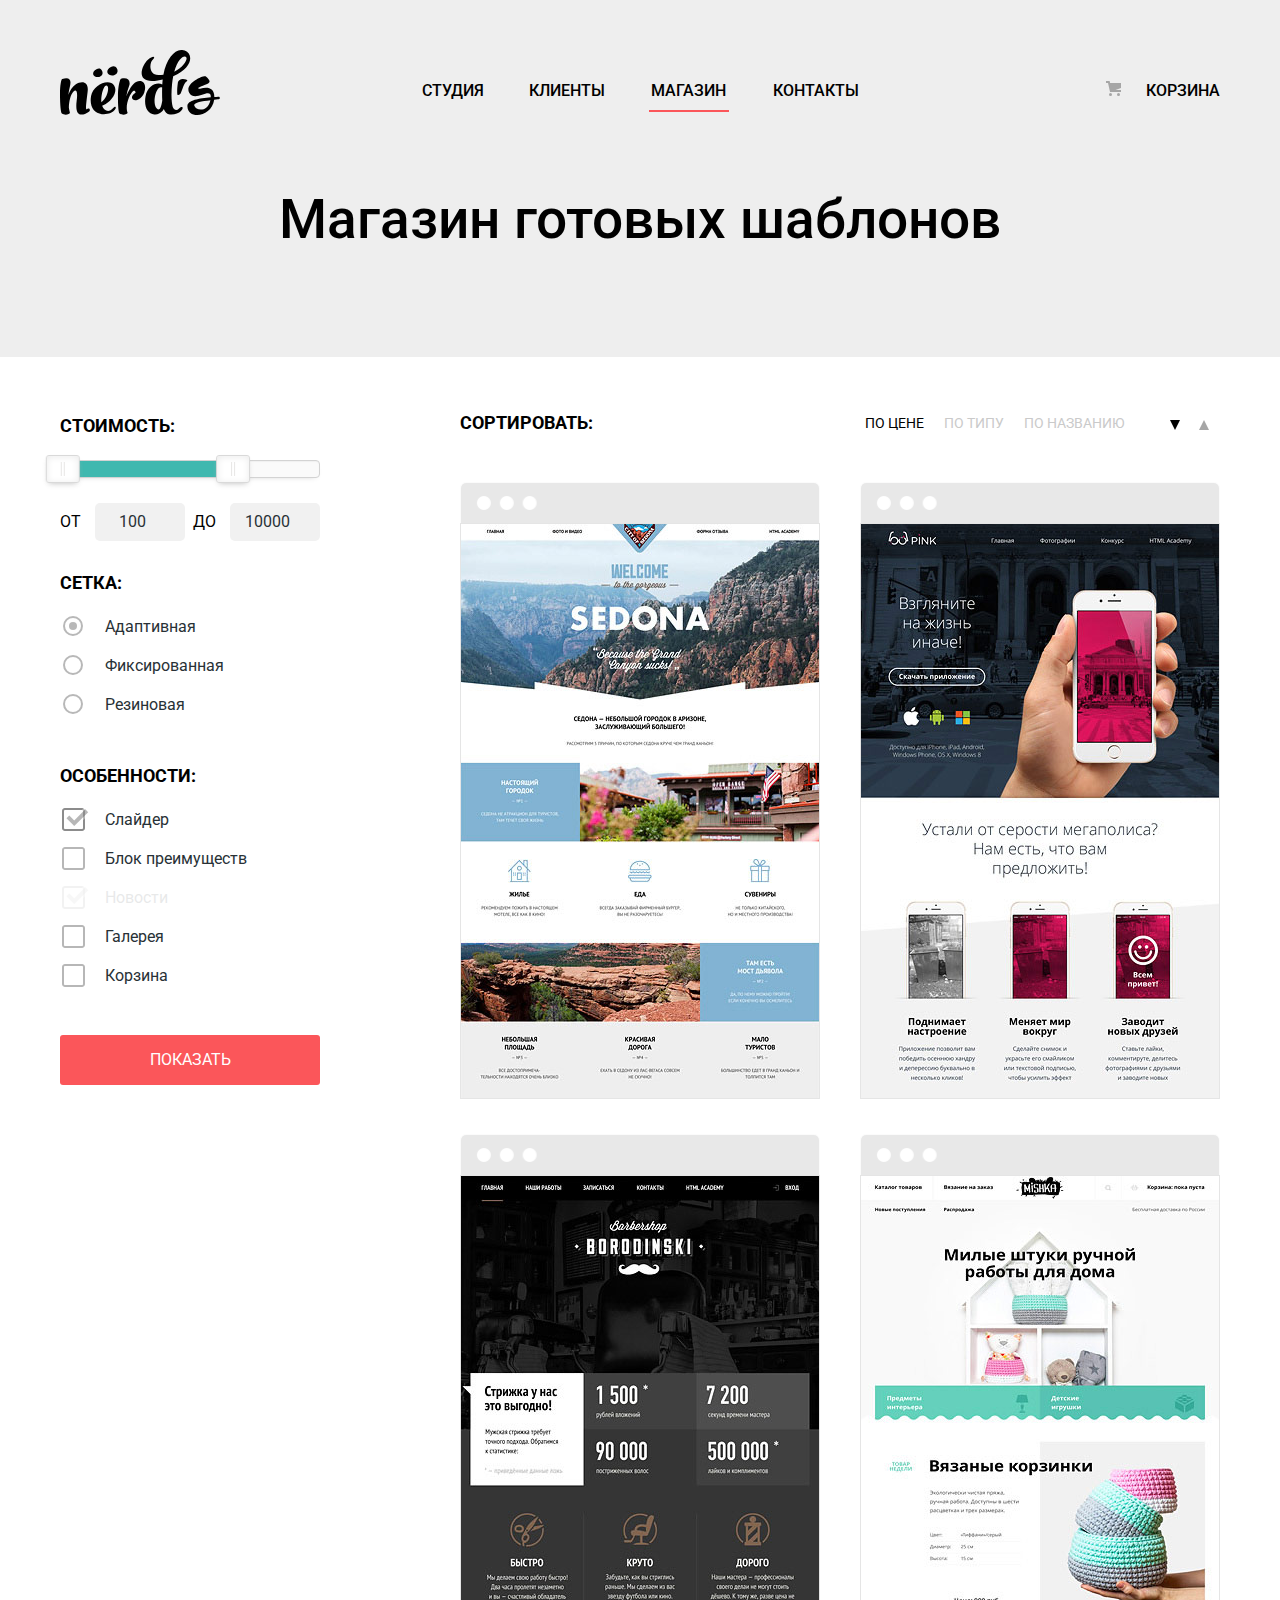
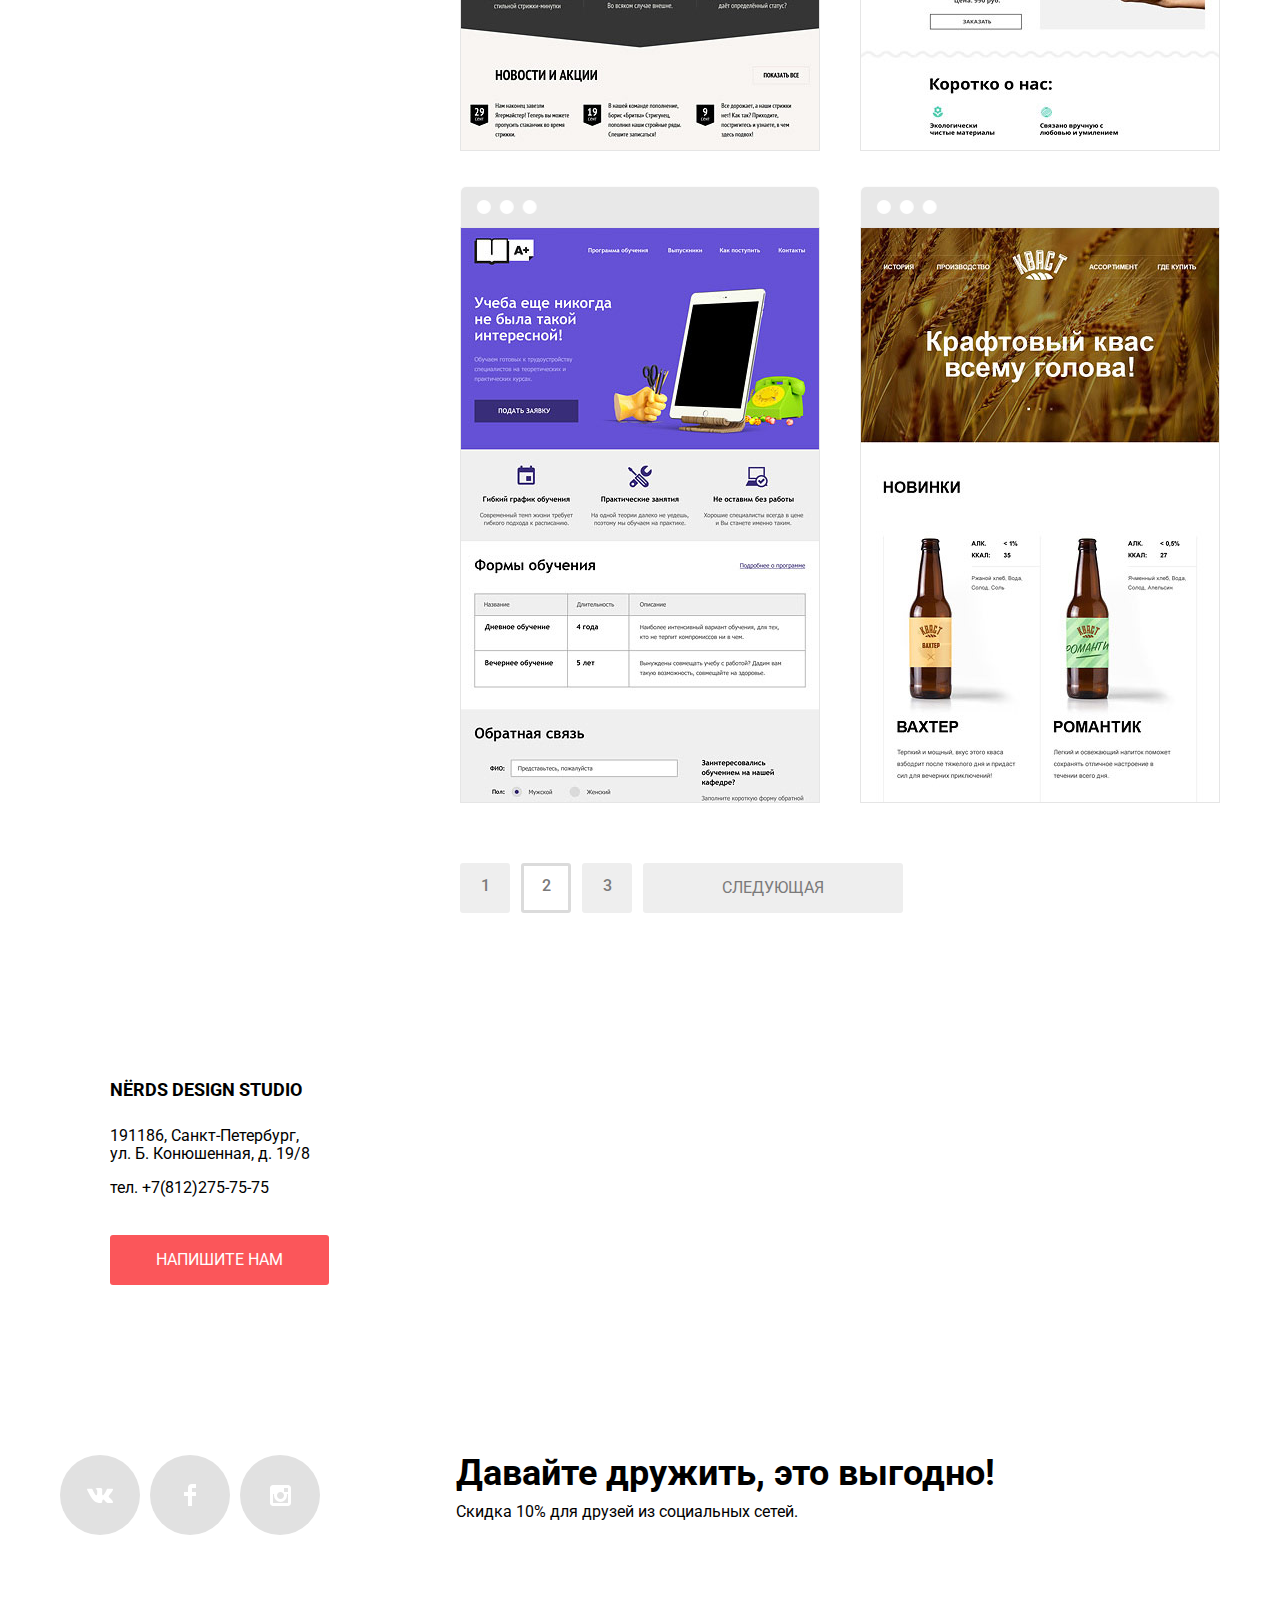
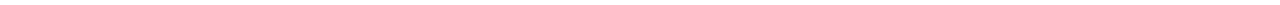
==== commit 939c279c: "structure is modified, new slider is added" ====
--- a/catalog.html
+++ b/catalog.html
@@ -6,7 +6,8 @@
     <title>«Nerds»</title>
     <link href="https://fonts.googleapis.com/css?family=Roboto:400,500,700" rel="stylesheet">
     <link href="css/normalize.css" rel="stylesheet">
-    <link href="css/style.css" rel="stylesheet">
+		<link href="css/style.css" rel="stylesheet">
+		<link href="css/nouislider.css" rel="stylesheet">
 </head>
 
 <body class="inner-page">
@@ -32,32 +33,27 @@
         <h1>Магазин готовых шаблонов</h1>
       </div>
   </header>
+  <!-- фильтры -->
   <main >
     <div class="container">
     <div class="catalog-columns">
         <section class="filters">
           <h2 class="visually-hidden">Фильтр шаблонов</h2>
-          <form class="filter" method="get" action="https://echo.htmlacademy.ru">
+          <form class="filter">
+<!-- фильтр "Стоимость" -->
             <fieldset class="filter-item">
-              <legend>Стоимость:</legend>
-              <div class="range-filter">
-                  <div class="range-controls">
-                      <div class="scale">
-                          <div class="bar">
-                          </div>
-                      </div>
-                      <div class="toggle toggle-min"></div>
-                      <div class="toggle toggle-max"></div>
-                  </div>
-                  <div class="price-controls">
-                      <label class="min-price">от <input name="min-price" id ="min-price" type="text" value="0"></label>
-                      <label class="max-price">до <input name="max-price" id="max-price" type="text" value="15000"></label>
-                  </div>
-
-              </div>
-
+							<legend>Стоимость:</legend>
+							<div id="steps-slider" class="noUi-target noUi-ltr noUi-horizontal"></div>
+							<div class="price-controls">
+									<label class="min-price">от 
+											<input type="number" id="input-with-keypress-0">
+									</label>
+									<label class="max-price">до 
+											<input type="number" id="input-with-keypress-1">
+									</label>
+							</div>
             </fieldset>
-
+<!-- фильтр "Сетка" -->
             <fieldset>
               <legend>Сетка:</legend>
               <ul>
@@ -78,6 +74,7 @@
                 </li>
               </ul>
             </fieldset>
+<!-- фильтр "Особенности" -->
             <fieldset>
               <legend>Особенности:</legend>
               <ul>
@@ -109,20 +106,20 @@
               </ul>
             </fieldset>
 
-            <button type="submit" class="filter-button button">Показать</button>
+            <a href="javascript:void(0)" class="filter-button button">Показать</a>
           </form>
         </section>
-
+<!-- каталог шаблонов -->
         <section class="catalog">
           <h2 class="visually-hidden">Каталог шаблонов</h2>
           <div class="catalog-sorting">
             <h3>Сортировать:</h3>
                 <ul class="sorting-list">
                       <li class="sorting-item-current"><a>По цене</a></li>
-                      <li><a href="#">По типу</a></li>
-                      <li><a href="#">По названию</a></li>
-                      <li><a href="#" class="button-sorting-down"></a></li>
-                      <li><a href="#" class="button-sorting-up"></a></li>
+                      <li><a href="javascript:void(0)">По типу</a></li>
+                      <li><a href="javascript:void(0)">По названию</a></li>
+                      <li><a href="javascript:void(0)" class="button-sorting-down"></a></li>
+                      <li><a href="javascript:void(0)" class="button-sorting-up"></a></li>
                 </ul>
           </div>
 
@@ -215,9 +212,9 @@
           <aside class="pagination">
                 <h2 class="visually-hidden">Навигация по страницам</h2>
                 <ul class="pagination-list">
-                    <li class="pagination-item"><a href="#">1</a></li>
+                    <li class="pagination-item"><a href="javascript:void(0)">1</a></li>
                     <li class="pagination-item pagination-item-current"><a>2</a></li>
-                    <li class="pagination-item"><a href="#">3</a></li>
+                    <li class="pagination-item"><a href="javascript:void(0)">3</a></li>
                 </ul>
                 <a class="button next-page-button">Следующая</a>
           </aside>
@@ -226,6 +223,7 @@
       </div>
 
     </div>
+    <!-- контакты и карта-->
       <section class="map-and-contacts">
         <h2 class="visually-hidden">Как с нами связаться</h2>
         <div class="container">
@@ -249,16 +247,16 @@
         <div class="footer-social">
           <ul>
             <li>
-              <a class="social-button" href="#"><span class="visually-hidden">Вконтакте</span>
+              <a class="social-button" href="javascript:void(0)"><span class="visually-hidden">Вконтакте</span>
                 <svg xmlns="http://www.w3.org/2000/svg" width="26" height="15" viewBox="0 0 26 15"><path fill="#FFF" d="M16.138 11.51c.956-.309 2.18 2.04 3.483 2.939.978.681 1.727.534 1.727.534l3.473-.05s1.815-.112.957-1.554c-.071-.12-.503-1.069-2.585-3.022-2.177-2.043-1.882-1.712.739-5.244 1.597-2.153 2.236-3.468 2.036-4.028-.192-.539-1.365-.399-1.365-.399L20.69.713c-.381.001-.704.119-.851.515-.003.004-.621 1.666-1.445 3.079-1.741 2.989-2.436 3.148-2.724 2.961-.661-.433-.494-1.737-.494-2.664 0-2.897.432-4.105-.846-4.417-.427-.104-.739-.172-1.828-.182-1.392-.021-2.574 0-3.244.329-.445.223-.786.712-.579.74.26.035.843.16 1.155.586.401.552.389 1.789.389 1.789s.229 3.411-.54 3.834c-.528.29-1.25-.302-2.803-3.016-.793-1.388-1.392-2.922-1.392-2.922s-.116-.285-.326-.441c-.25-.185-.6-.244-.6-.244L.848.684S.29.7.085.946c-.182.218-.015.668-.015.668s2.909 6.881 6.203 10.347c3.02 3.182 6.452 2.971 6.452 2.971h1.555s.469-.054.709-.312c.224-.24.214-.691.214-.691s-.031-2.109.935-2.419z"/></svg></a>
             </li>
             <li>
-              <a class="social-button" href="#"><span class="visually-hidden">Фейсбук</span>
+              <a class="social-button" href="javascript:void(0)"><span class="visually-hidden">Фейсбук</span>
                 <svg xmlns="http://www.w3.org/2000/svg" width="12" height="22" viewBox="0 0 12 22"><path fill="#FFF" d="M12 4V0H8a4 4 0 0 0-4 4v4H0v4h4v10h4V12h4V8H8V4h4z"/>
                 </svg></a>
             </li>
             <li>
-              <a class="social-button" href="#"><span class="visually-hidden">Инстаграм</span>
+              <a class="social-button" href="javascript:void(0)"><span class="visually-hidden">Инстаграм</span>
               <svg xmlns="http://www.w3.org/2000/svg" width="21" height="21" viewBox="0 0 21 21"><path fill="#FFF" d="M18 0H3C1.35 0 0 1.35 0 3v15c0 1.65 1.35 3 3 3h15c1.65 0 3-1.35 3-3V3c0-1.65-1.35-3-3-3zm-7.5 7c1.93 0 3.5 1.57 3.5 3.5S12.43 14 10.5 14 7 12.43 7 10.5 8.57 7 10.5 7zM18 18H3V9h1.181A6.504 6.504 0 0 0 4 10.5a6.5 6.5 0 1 0 13 0 6.45 6.45 0 0 0-.181-1.5H18v9zm0-11h-4V3h4v4z"/></svg>
               </a>
           </li>
@@ -270,6 +268,7 @@
         </div>
     </div>
   </footer>
+  <!-- модальное окно "Напишите нам" -->
   <section class="modal-write-us">
         <h2>Напишите нам</h2>
         <form class="form-write-us" action="https://echo.htmlacademy.ru" method="post">
@@ -291,6 +290,9 @@
         </form>
         <button class="modal-close" type="button">Закрыть</button>
     </section>
-    <script src="script/main.js"></script>
+		<script src="script/main.js"></script>
+		<script src="script/libs/wNumb.js"></script>
+		<script src="script/libs/nouislider.js"></script>
+		<script src="script/slider.js"></script>
 </body>
 </html>
--- a/css/style.css
+++ b/css/style.css
@@ -1,3 +1,4 @@
+/* глобальные стили */
 body {
   margin: 0;
   padding: 0;
@@ -10,19 +11,23 @@
 
   background-color: #ffffff;
 }
+
 img {
   max-width: 100%;
   height: auto;
 }
+
 a {
   text-decoration: none;
 }
+
 .container {
   width: 1200px;
   box-sizing: border-box;
   margin: 0 auto;
   padding: 0 20px;
 }
+
 .visually-hidden:not(:focus):not(:active),
 input[type="checkbox"].visually-hidden,
 input[type="radio"].visually-hidden {
@@ -34,10 +39,12 @@
   border: 0;
 
   white-space: nowrap;
-  clip-path: inset(100%);
-  clip: rect(0 0 0 0);
-  overflow:hidden;
-}
+	-webkit-clip-path: inset(100%);
+	clip-path: inset(100%);
+	clip: rect(0 0 0 0);
+  overflow: hidden;
+}
+
 .button {
   display: inline-block;
   box-sizing: border-box;
@@ -53,81 +60,115 @@
   border-radius: 3px;
   color: #ffffff;
   background-color: #fb565a;
-}
+  -webkit-transition: all 0.3s;
+  -o-transition: all 0.3s;
+  transition: all 0.3s;
+}
+
 .button:hover,
 .button:focus {
   background-color: #e74246;
-  transition: 0.2s;
-}
+}
+
 .button:active {
-  color: rgba(255, 255, 255,0.3);
+  color: rgba(255, 255, 255, 0.3);
   background-color: #d7373b;
-  box-shadow: 0 3px rgba(0,0,0,0.1) inset;
-}
+  -webkit-box-shadow: 0 3px rgba(0, 0, 0, 0.1) inset;
+           box-shadow: 0 3px rgba(0, 0, 0, 0.1) inset;
+}
+/* шапка - логотип и навигация по сайту*/
 .main-header {
   background-color: #eee;
 }
+
 .main-header-logo {
   width: 160px;
   height: 65px;
   margin-right: 160px;
 }
+
 .site-navigation,
 .user-navigation {
+  padding: 0;
+  margin: 0;
+
   list-style: none;
   font-family: inherit;
   font-size: 16px;
   line-height: 30px;
   font-weight: 500;
   color: #000000;
-  padding: 0;
-  margin: 0;
+
   text-transform: uppercase;
 }
+
 .main-navigation {
-  display: flex;
-  justify-content: space-between;
+  display: -webkit-box;
+   display: -ms-flexbox;
+   display: flex;
+  -webkit-box-pack: justify;
+      -ms-flex-pack: justify;
+          justify-content: space-between;
+
   padding-top: 50px;
 }
+
 .main-header h1 {
+  margin: 0;
+  padding: 0;
+  padding-bottom: 110px;
+
   font-size: 55px;
   line-height: 55px;
   font-weight: 500;
-  margin: 0;
-  padding: 0;
   text-align: center;
-  padding-bottom: 110px;
-}
+}
+
 .inner-page .main-header {
   margin-bottom: 57px;
 }
+
 .inner-page .main-navigation {
-    margin-bottom: 70px;
-}
+  margin-bottom: 70px;
+}
+
 .main-navigation-wrapper {
-  display: flex;
+  display: -webkit-box;
+   display: -ms-flexbox;
+   display: flex;
+
   width: 800px;
   margin: 0;
   margin-top: 15px;
   padding: 0;
 }
+
 .main-navigation-wrapper a {
   color: #000000;
-}
+  -webkit-transition: all 0.3s;
+  -o-transition: all 0.3s;
+  transition: all 0.3s;
+}
+
 .main-navigation-wrapper a:hover,
 .main-navigation-wrapper a:focus {
   color: #fb565a;
 }
+
 .main-navigation-wrapper a:active {
   color: #000000;
   opacity: 0.3;
 }
 
 .site-navigation {
-  display: flex;
-  flex-wrap: wrap;
+  display: -webkit-box;
+   display: -ms-flexbox;
+   display: flex;
+  -ms-flex-wrap: wrap;
+      flex-wrap: wrap;
   width: 660px;
 }
+
 .site-navigation li {
   min-width: 100px;
   margin: 0;
@@ -137,34 +178,40 @@
   padding-top: 11px;
   margin-right: 20px;
 }
+
 .site-navigation li:first-child {
   min-width: 85px;
 }
+
 .user-navigation {
   width: 160px;
   margin-left: auto;
-  text-align:  right;
+  text-align: right;
   padding-left: 2px;
   padding-bottom: 16px;
   padding-top: 11px;
 }
+
 .user-navigation .cart-link {
   position: relative;
   padding-left: 50px;
 }
+
 .user-navigation-current {
-position: relative;
+  position: relative;
 }
 
 .user-navigation-current::after {
-content: "";
-position: absolute;
-right: 22px;
-bottom: 10px;
-left: 0px;
-height: 2px;
-background-color: #fb565a;
-}
+  content: "";
+  position: absolute;
+  right: 22px;
+  bottom: 10px;
+  left: 0px;
+  height: 2px;
+
+  background-color: #fb565a;
+}
+
 .cart-link::before {
   position: absolute;
   content: "";
@@ -177,363 +224,451 @@
   background-position: 0 0;
   background-repeat: no-repeat;
 }
-/*  Галерея*/
+/*  Слайдер*/
 .slider {
   position: relative;
+
+  margin-bottom: 80px;
+
   background-color: #eeeeee;
-  margin-bottom: 80px;
-}
-.slider input[type="radio"] {
-  display: none;
-}
-.slider-show {
-  display: block;
-}
+}
+
+.swiper-container {
+  width: 1320px;
+  margin: 0 auto;
+  position: relative;
+  overflow: hidden;
+  list-style: none;
+  padding: 0;
+  z-index: 1;
+}
+
+.slider-list {
+  margin: 0 auto;
+  padding: 0;
+
+  position: relative;
+  width: 1200px;
+  height: 100%;
+  z-index: 1;
+  display: -webkit-box;
+  display: -webkit-flex;
+  display: -ms-flexbox;
+  display: flex;
+
+  -webkit-transition-property: -webkit-transform;
+  transition-property: -webkit-transform;
+  -o-transition-property: transform;
+  transition-property: transform;
+  transition-property: transform, -webkit-transform;
+  -webkit-box-sizing: content-box;
+  box-sizing: content-box;
+  list-style: none;
+}
+
 .slider-item {
-  display: none;
-  padding-top: 68px;
-  padding-right: 0;
-  padding-left: 0;
-  padding-bottom: 80px;
+  position: relative;
+  width: 100%;
+  height: 100%;
+  padding: 68px 0 80px 0;
+  display: -webkit-box;
+  display: -ms-flexbox;
+  display: -webkit-flex;
+  display: flex;
+  -webkit-box-orient: vertical;
+  -webkit-box-direction: normal;
+  -ms-flex-direction: column;
+  flex-direction: column;
+  webkit-flex-shrink: 0;
+  -ms-flex-negative: 0;
+  flex-shrink: 0;
+
+  -webkit-transition-property: -webkit-transform;
+  transition-property: -webkit-transform;
+  -o-transition-property: transform;
+  transition-property: transform;
+  transition-property: transform, -webkit-transform;
+}
+
+.slider-item.slider-item--first {
+  background-image: url("../img/slide1.png");
+  background-position: 79% 8px;
   background-repeat: no-repeat;
-  background-position: 100% 40%;
-  display: none;
-}
-.slider-item:nth-child(1) {
-  background-image: url("../img/slide1.png");
-  background-position: 94% 8px;
-}
-.slider-item:nth-child(2) {
+}
+
+.slider-item.slider-item--second {
   background-image: url("../img/slide2.png");
-  background-position: 100% 0;
-}
-.slider-item:nth-child(3) {
+  background-position: 76% 0;
+  background-repeat: no-repeat;
+}
+
+.slider-item.slider-item--third {
   background-image: url("../img/slide3.png");
-  background-position: 100% 20px;
-}
-
-.slider-list {
-  list-style: none;
-  margin: 0;
-  padding: 0;
-}
+  background-position: 75% 20px;
+  background-repeat: no-repeat;
+}
+
 .slider-item h3 {
   max-width: 600px;
   margin: 0;
   margin-bottom: 27px;
+
   font-size: 55px;
   line-height: 55px;
   font-weight: 500;
 }
+
 .slider-item p {
   max-width: 430px;
   margin: 0;
+  margin-bottom: 38px;
+
   line-height: 24px;
-  margin-bottom: 38px;
-}
-.slider-controls {
-  position: absolute;
-  left: 50%;
-  bottom: 104px;
-  z-index: 100;
-  width: 160px;
-  height: 18px;
+}
+
+.slider-item-button {
+  max-width: 200px;
+}
+
+.swiper-pagination {
   text-align: center;
-  font-size: 0;
-  display: flex;
-  transform: translateX(-50%);
-}
-.slider-controls label {
+  padding: 20px 0;
+}
+
+.swiper-button-next,
+.swiper-button-prev {
+  position: absolute;
+  top: 37%;
+  left: 5px;
+  width: 27px;
+  height: 44px;
+  z-index: 10;
+  cursor: pointer;
+  -webkit-transition: opacity 0.3s;
+  -o-transition: opacity 0.3s;
+  transition: opacity 0.3s;
+}
+
+.swiper-button-next:hover,
+.swiper-button-prev:hover {
+  opacity: 0.7;
+}
+
+.swiper-button-next span,
+.swiper-button-prev span {
+  display: block;
+  width: 20px;
+  height: 20px;
+  border-bottom: 2px solid #fb565a;
+  border-left: 2px solid #fb565a;
+  -webkit-transform: rotate(45deg);
+       -ms-transform: rotate(45deg);
+           transform: rotate(45deg);
+}
+
+.swiper-button-next {
+  left: auto;
+  right: 0;
+}
+
+.swiper-button-next span {
+  -webkit-transform: rotate(225deg);
+       -ms-transform: rotate(225deg);
+           transform: rotate(225deg);
+}
+
+.swiper-button-disabled,
+.swiper-button-disabled:hover {
+  opacity: 0.5;
+}
+/*  Стили для main*/
+/*  Стили для фильтра в каталоге*/
+/* глобальные стили для поля фильтры */
+.filters {
+  width: 260px;
+}
+
+.filter fieldset {
+  margin: 0;
+  padding: 0;
+  margin-bottom: 30px;
+
+  border: none;
+}
+
+.filter legend {
+  margin-bottom: 22px;
+
+  font-size: 18px;
+  line-height: 24px;
+  text-transform: uppercase;
+  font-weight: 700;
+}
+
+.filter ul {
+  margin: 0;
+  padding: 0;
+
+  list-style: none;
+  line-height: 18px;
+}
+
+.filter-input:disabled + label {
+  opacity: 0.1;
+}
+
+.filter-button {
+  width: 260px;
+
+  border: 0;
+}
+/* стили для фильтра "Стоимость" */
+.filter-item {
+  margin: 0;
+  padding: 0;
+
+	border: none;
+}
+
+.range-filter {
+  width: 260px;
+  margin-top: 27px;
+  margin-bottom: 23px;
+}
+
+.range-controls {
   position: relative;
-  display: inline-block;
-  width: 18px;
-  height: 18px;
-  padding: 8px;
-
-  border-radius: 50%;
-  cursor: pointer;
-}
-.slider-controls label::after {
-  position: absolute;
-  content: "";
-  width: 18px;
-  height: 18px;
-  top: 10px;
-  left: 38px;
-  z-index: 1;
-  background: #ffffff;
-  border-radius: 50%;
-}
-#slider-btn-1:checked ~ .slider-controls label[for="slider-btn-1"]::before {
-  content: "";
-  position: absolute;
-  left: 140%;
-  top: 55%;
-  z-index: 2;
+  height: 41px;
+  margin-bottom: 15px;
+  padding-top: 39px;
+  padding-right: 20px;
+  padding-left: 20px;
+
+  background-color: #f1f1f1;
+  border-radius: 5px;
+}
+
+.range-controls .scale {
+  height: 2px;
+
+  background: #d7dcde;
+}
+
+.range-controls .bar {
+  width: 70%;
+  height: 2px;
+
+  background: #00ca74;
+}
+
+.range-controls .toggle {
+  position: absolute;
+  top: 31px;
+  left: 0;
+
   width: 4px;
   height: 4px;
-  margin: -4px;
-  background-color: inherit;
-  border: 2px solid #c1c1c1;
+  padding: 0;
+
+  border: 8px solid #ffffff;
+  background-color: #ababab;
+  box-shadow: 0 2px 1px 0 #cfcfcf;
   border-radius: 50%;
-}
-#slider-btn-2:checked ~ .slider-controls label[for="slider-btn-2"]::before {
+
+  cursor: pointer;
+}
+
+.range-controls .toggle-min {
+  left: 18px;
+}
+
+.range-controls .toggle-max {
+  left: 160px;
+}
+
+.price-controls {
+  font-size: 0;
+}
+
+.price-controls label {
+  display: inline-block;
+  width: 50%;
+
+  font-size: 16px;
+  text-transform: uppercase;
+}
+
+.price-controls input {
+  width: 70px;
+  padding: 10px 10px;
+  margin-left: 10px;
+
+  font-family: Roboto, Arial, sans-serif;
+  font-size: 16px;
+  text-align: center;
+  color: #283136;
+  border: none;
+  border-radius: 5px;
+  background: #f1f1f1;
+}
+
+.max-price {
+  text-align: right;
+}
+
+/* стили для фильтра "Сетка" */
+.filter-option {
+  margin-bottom: 19px;
+  padding-left: 45px;
+}
+
+.filter-option label {
+  position: relative;
+  display: block;
+
+  cursor: pointer;
+  user-select: none;
+  font-size: 16px;
+  line-height: 20px;
+  color: #283136;
+}
+
+.filter-input-radio + label::before {
   content: "";
   position: absolute;
-  left: 140%;
-  top: 55%;
-  z-index: 2;
-  width: 4px;
-  height: 4px;
-  margin: -4px;
-  background-color: inherit;
-  border: 2px solid #c1c1c1;
+  left: -42px;
+  top: -1px;
+
+  width: 16px;
+  height: 16px;
+
+  border: 2px solid #4d4d4d;
   border-radius: 50%;
-}
-#slider-btn-3:checked ~ .slider-controls label[for="slider-btn-3"]::before {
+
+  opacity: 0.4;
+}
+
+.filter-input-radio:checked + label::after {
   content: "";
   position: absolute;
-  left: 140%;
-  top: 55%;
-  z-index: 2;
-  width: 4px;
-  height: 4px;
-  margin: -4px;
-  background-color: inherit;
-  border: 2px solid #c1c1c1;
+  top: 5px;
+  left: -36px;
+
+  width: 8px;
+  height: 8px;
+
+  background-color: #4d4d4d;
   border-radius: 50%;
-}
- #slider-btn-1:checked ~ .slider-list .slider-item:nth-child(1) {
-  display: block;
-  transition: 0.5s;
-}
-#slider-btn-2:checked  ~ .slider-list .slider-item:nth-child(2) {
-  display: block;
-  transition: 0.5s;
-}
-#slider-btn-3:checked ~ .slider-list .slider-item:nth-child(3) {
-  display: block;
-  transition: 0.5s;
-}
-/*  Стили для main*/
-/*  Стили для фильтра в каталоге*/
-
-.filter-item {
-    margin: 0;
-    padding: 0;
-    border: none;
-  }
-  .filters {
-    width: 260px;
-  }
-  .filter fieldset {
-    border: none;
-    margin: 0;
-    padding: 0;
-    margin-bottom: 30px;
-  }
-  /* .filter fieldset:first-child {
-    margin-bottom: 35px;
-  } */
-  .filter legend {
-    font-size: 18px;
-    line-height: 24px;
-    text-transform: uppercase;
-    font-weight: 700;
-    margin-bottom: 22px;
-  }
-  .filter ul {
-    list-style: none;
-    line-height: 18px;
-    margin: 0;
-    padding: 0;
-  }
-  .filter-button {
-    width: 260px;
-    border: 0;
-  }
-  .filter-option {
-    margin-bottom: 19px;
-    padding-left: 45px;
-  }
-  .filter-option label {
-    position: relative;
-    display: block;
-    cursor: pointer;
-    user-select: none;
-    font-size: 16px;
-    line-height: 20px;
-    color: #283136;
-  }
-  .filter-input:disabled + label {
-    opacity: 0.1;
-  }
-  .filter-input-checkbox + label::before {
-    content: "";
-    position: absolute;
-    width: 23px;
-    height: 23px;
-    background-image: url("../img/checkbox-off.svg");
-    background-position: 0 0;
-    background-repeat: no-repeat;
-    opacity: 0.4;
-    left: -43px;
-    top: -2px;
-  }
-  .filter-input-checkbox:checked + label::after {
-    content: "";
-    position: absolute;
-    width: 27px;
-    height: 23px;
-
-    top: -2px;
-    left: -43px;
-    border: 0;
-    background-image: url("../img/checkbox-on.svg");
-    background-position: 0 0;
-    background-repeat: no-repeat;
-    opacity: 0.4;
-  }
-  .filter-input-checkbox + label:hover::before,
-  .filter-input-checkbox + label:focus::before,
-  .filter-input-checkbox + label:hover::after,
-  .filter-input-checkbox + label:focus::after {
-    opacity: 1;
-  }
-  .filter-input-radio + label::before {
-    content: "";
-    position: absolute;
-    width: 16px;
-    height: 16px;
-    border: 2px solid #4d4d4d;
-    border-radius: 50%;
-    left: -42px;
-    top: -1px;
-    opacity: 0.4;
-  }
-  .filter-input-radio:checked + label::after {
-    content: "";
-    position: absolute;
-    width: 8px;
-    height: 8px;
-
-    top: 5px;
-    left: -36px;
-    background-color: #4d4d4d;
-    border-radius: 50%;
-    opacity: 0.4;
-  }
-  .filter-input-radio + label:hover::before,
-  .filter-input-radio + label:focus::before,
-  .filter-input-radio + label:hover::after,
-  .filter-input-radio + label:focus::after {
-    opacity: 1;
-  }
-  .range-filter {
-    width: 260px;
-    margin-top: 27px;
-    margin-bottom: 23px;
-  }
-  .range-controls {
-    position: relative;
-    height: 41px;
-    margin-bottom: 15px;
-    padding-top: 39px;
-    padding-right: 20px;
-    padding-left: 20px;
-    background-color: #f1f1f1;
-    border-radius: 5px;
-  }
-  .range-controls .scale {
-    height: 2px;
-    background: #d7dcde;
-  }
-  .range-controls .bar {
-    width: 70%;
-    height: 2px;
-    background: #00ca74;
-  }
-  .range-controls .toggle {
-    position: absolute;
-    top: 31px;
-    left: 0;
-    width: 4px;
-    height: 4px;
-    padding: 0;
-    border: 8px solid #ffffff;
-    background-color: #ababab;
-    box-shadow: 0 2px 1px 0 #cfcfcf;
-    border-radius: 50%;
-    cursor: pointer;
-  }
-  .range-controls .toggle-min {
-    left: 18px;
-  }
-  .range-controls .toggle-max {
-    left: 160px;
-  }
-  .price-controls {
-    font-size: 0;
-  }
-  .price-controls label {
-    display: inline-block;
-    width: 50%;
-    font-size: 16px;
-    text-transform: uppercase;
-  }
-  .price-controls input {
-    width: 60px;
-    padding: 10px 10px;
-    /* padding-bottom: 0px; */
-    margin-left: 10px;
-    font-family: Roboto, Arial, sans-serif;
-    font-size: 16px;
-    text-align: center;
-    color: #283136;
-    border: none;
-    border-radius: 5px;
-    background: #f1f1f1;
-  }
-  .max-price {
-    text-align: right;
-  }
-  /*  Стили для страницы с шаблонами*/
-  /* Сортировка */
+
+  opacity: 0.4;
+}
+
+.filter-input-radio + label:hover::before,
+.filter-input-radio + label:focus::before,
+.filter-input-radio + label:hover::after,
+.filter-input-radio + label:focus::after {
+  opacity: 1;
+}
+
+/* стили для фильтра "Особенности" */
+.filter-input-checkbox + label {
+  -webkit-transition: opacity 0.3s;
+  -o-transition: opacity 0.3s;
+  transition: opacity 0.3s;
+}
+
+.filter-input-checkbox + label::before {
+  content: "";
+  position: absolute;
+  left: -43px;
+  top: -2px;
+
+  width: 23px;
+  height: 23px;
+
+  background-image: url("../img/checkbox-off.svg");
+  background-position: 0 0;
+  background-repeat: no-repeat;
+
+  opacity: 0.4;
+}
+
+.filter-input-checkbox:checked + label::after {
+  content: "";
+  position: absolute;
+  top: -2px;
+  left: -43px;
+
+  width: 27px;
+  height: 23px;
+
+  border: 0;
+  background-image: url("../img/checkbox-on.svg");
+  background-position: 0 0;
+  background-repeat: no-repeat;
+
+  opacity: 0.4;
+}
+
+.filter-input-checkbox + label:hover::before,
+.filter-input-checkbox + label:focus::before,
+.filter-input-checkbox + label:hover::after,
+.filter-input-checkbox + label:focus::after {
+  opacity: 1;
+}
+
+/*  Стили для страницы с шаблонами*/
+/* Сортировка */
 .catalog-sorting {
-width: 760px;
-display: flex;
-justify-content: space-between;
-text-transform: uppercase;
-margin-bottom: 50px;
+  width: 760px;
+  margin-bottom: 50px;
+  display: -webkit-box;
+   display: -ms-flexbox;
+   display: flex;
+  -webkit-box-pack: justify;
+      -ms-flex-pack: justify;
+          justify-content: space-between;
+
+  text-transform: uppercase;
 }
 
 .catalog-sorting h3 {
-font-size: 18px;
-line-height: 18px;
-font-weight: 700;
-margin: 0 ;
-padding: 0;
-}
+  margin: 0;
+  padding: 0;
+
+  font-size: 18px;
+  line-height: 18px;
+  font-weight: 700;
+}
+
 .catalog-sorting:first-child {
-margin-right: auto;
-}
+  margin-right: auto;
+}
+
 .sorting-list {
-  list-style: none;
-  display: flex;
-  justify-content: space-between;
-  margin-right: 20px;
+  display: -webkit-box;
+   display: -ms-flexbox;
+   display: flex;
+  -webkit-box-pack: justify;
+      -ms-flex-pack: justify;
+          justify-content: space-between;
+
+  margin: 0;
+  padding: 0;
+  margin-right: 35px;
+
   font-size: 14px;
   line-height: 18px;
-  margin: 0;
-  padding:0;
-  margin-right: 35px;
+  list-style: none;
 }
 
 .sorting-list a {
   margin-right: 20px;
+
   text-decoration: none;
   color: #cacaca;
 }
+
 .sorting-item-current a {
   color: #000000;
 }
@@ -549,11 +684,13 @@
   height: 0;
   left: 54px;
   top: 5px;
+
   border: 5px solid transparent;
   border-bottom: 10px solid #a6a6a6;
   border-top: 0;
   cursor: pointer;
 }
+
 .button-sorting-up::before {
   content: "";
   position: absolute;
@@ -561,191 +698,284 @@
   height: 0;
   left: 5px;
   top: 5px;
+
   border: 5px solid transparent;
   border-top: 10px solid #010101;
   cursor: pointer;
 }
+
+/* стили для шаблонов */
 .catalog {
   width: 760px;
 }
+
 .catalog-columns {
+  display: -webkit-box;
+   display: -ms-flexbox;
+   display: flex;
+  -webkit-box-pack: justify;
+      -ms-flex-pack: justify;
+          justify-content: space-between;
+}
+
+.catalog-list {
+  display: -webkit-box;
+  display: -ms-flexbox;
   display: flex;
-  justify-content: space-between;
-}
-.catalog-list {
+  -ms-flex-wrap: wrap;
+      flex-wrap: wrap;
+
+  margin: 0;
+  padding: 0;
+  margin-bottom: 25px;
+
   list-style: none;
-  display: flex;
-  flex-wrap: wrap;
-  margin: 0;
-  padding: 0;
-  margin-bottom: 25px;
-}
+}
+
 .catalog-item {
   position: relative;
+
   width: 360px;
   margin: 0;
   padding: 0;
   margin-bottom: 35px;
   margin-right: 40px;
-}
+  cursor: pointer;
+  overflow: hidden;
+
+  -webkit-transition: all 0.5s ease-in;
+  -o-transition: all 0.5s ease-in;
+  transition: all 0.5s ease-in;
+}
+
 .catalog-item:nth-child(2n) {
   margin-right: 0;
 }
 
 .catalog-item__browser {
-  margin-bottom: -3.5px;
-  opacity: 0.12;
+	max-width: 358px;
   height: 40px;
-}
-
-.catalog-item:hover .catalog-item__browser   {
-  opacity: 1;
-  transition: opacity 0.2s;
-}
-.catalog-item:hover .catalog-item-info  {
+
+	opacity: 0.12;
+	border: 1px solid #e5e5e5;
+  border-top-left-radius: 6px;
+  border-top-right-radius: 6px;
+
+  -webkit-transition: all 0.3s;
+  -o-transition: all 0.3s;
+  transition: all 0.3s;
+}
+
+.catalog-item:hover .catalog-item__browser {
+	opacity: 1;
+	border-color: #4d4d4d;
+}
+
+.catalog-item:hover .catalog-item-info {
   visibility: visible;
   height: 230px;
-  transition: height 0.2s;
-}
+  top: 386px;
+}
+
 .catalog-item-shadow {
   width: 360px;
+	height: 576px;
+	margin-top: -5px;
+
+  -webkit-box-shadow: inset 0 0 0 1px #e5e5e5;
+					box-shadow: inset 0 0 0 1px #e5e5e5;
+}
+
+.catalog-item:hover .catalog-item-shadow {
+	-webkit-box-shadow: inset 0 0 0 1px #4d4d4d;
+	box-shadow: inset 0 0 0 1px #4d4d4d;
+}
+
+.catalog-item-shadow img {
+  width: 360px;
   height: 576px;
-  box-shadow: inset 0 0 0 1px #e5e5e5;
-}
-.catalog-item-shadow img {
-    width: 360px;
-    height: 576px;
-    position: relative;
-    z-index: -2;
-}
+  position: relative;
+
+  z-index: -2;
+}
+
 .catalog-item-info {
   position: absolute;
   content: "";
-  width: 360px;
-  height: 0px;
-  top: 384px;
+  width: 358px;
+  height: 0;
+	top: 100%;
+	left: 1px;
+
   text-align: center;
   background-color: #e5e5e5;
   visibility: hidden;
-}
+
+  -webkit-transition: all 0.5s;
+  -o-transition: all 0.5s;
+  transition: all 0.5s;
+}
+
 .catalog-item-info h3 {
+  margin: 0;
+  padding: 0;
+  margin-bottom: 13px;
+  margin-top: 30px;
+
   font-size: 18px;
   font-weight: 700;
   line-height: 30px;
   text-transform: uppercase;
-  margin: 0;
-  padding: 0;
-  margin-bottom: 13px;
-  margin-top: 30px;
-}
+}
+
 .catalog-item-info p {
+  margin: 0;
+  padding: 0;
+  margin-bottom: 30px;
+
   font-size: 16px;
   line-height: 18px;
-  margin: 0;
-  padding: 0;
-  margin-bottom: 30px;
+
   color: #666666;
 }
+
 .catalog-item-info .button-price {
   margin-bottom: 30px;
   width: 200px;
 }
+
 /* Пагинация */
 .pagination {
-display: flex;
-justify-content: flex-start;
-flex-wrap: wrap;
-margin-bottom: 60px;
+  display: -webkit-box;
+  display: -ms-flexbox;
+  display: flex;
+  -webkit-box-pack: start;
+      -ms-flex-pack: start;
+          justify-content: flex-start;
+  -ms-flex-wrap: wrap;
+      flex-wrap: wrap;
+
+  margin-bottom: 60px;
 }
 
 .pagination-list {
-display: flex;
-flex-wrap: wrap;
-list-style: none;
-padding: 0;
-margin: 0;
+  display: -webkit-box;
+  display: -ms-flexbox;
+  display: flex;
+  -ms-flex-wrap: wrap;
+      flex-wrap: wrap;
+
+  padding: 0;
+  margin: 0;
+
+  list-style: none;
 }
 
 .pagination-item {
-margin-right: 11px;
+  margin-right: 11px;
+  cursor: pointer;
 }
 
 .pagination-item a {
-box-sizing: border-box;
-font-size: 16px;
-line-height: 18px;
-font-weight: 500;
-text-align: center;
-width: 50px;
-height: 50px;
-display: block;
-padding-top: 14px ;
-padding-bottom: 12px;
-color: #7B7A7A;
-background-color: #eeeeee;
-border-radius: 3px;
-transition: all 0.15s;
-transition-timing-function: ease-out;
+  box-sizing: border-box;
+  width: 50px;
+  height: 50px;
+  display: block;
+  padding-top: 14px;
+  padding-bottom: 12px;
+
+  font-size: 16px;
+  line-height: 18px;
+  font-weight: 500;
+  text-align: center;
+
+  color: #7b7a7a;
+  background-color: #eeeeee;
+  border-radius: 3px;
+
+  -webkit-transition: all 0.15s;
+  -o-transition: all 0.15s;
+  transition: all 0.15s;
+  -webkit-transition-timing-function: ease-out;
+  -o-transition-timing-function: ease-out;
+  transition-timing-function: ease-out;
 }
 
 .pagination-item a:hover,
 .pagination-item a:focus {
-color: #000000;
-background-color: #dfdfdf;
+  color: #000000;
+  background-color: #dfdfdf;
 }
 
 .pagination-item a:active {
-background-color: #d5d5d5;
-color: #000000;
-box-shadow: 0 3px rgba(0,0,0,0.3) inset;
-
+  background-color: #d5d5d5;
+  color: #000000;
+  -webkit-box-shadow: 0 3px rgba(0, 0, 0, 0.3) inset;
+          box-shadow: 0 3px rgba(0, 0, 0, 0.3) inset;
 }
 
 .pagination-item-current a {
-color: #7B7A7A;
-background-color: #ffffff;
-box-shadow: inset 0 0 0 3px #dbdbdb;
-
+  color: #7b7a7a;
+  background-color: #ffffff;
+  box-shadow: inset 0 0 0 3px #dbdbdb;
+  -webkit-transition: all 0.15s;
+  -o-transition: all 0.15s;
+  transition: all 0.15s;
 }
 
 .pagination-item-current a:hover,
 .pagination-item-current a:focus,
 .pagination-item-current a:active {
-color: #eeeeee;
-background-color: #ffffff;
-box-shadow: 0 3px rgba(0,0,0,0.1) inset;
+  color: #7b7a7a;
 }
 
 .next-page-button {
-width: 260px;
-color: #7B7A7A;
-background-color: #eeeeee;
-transition: all 0.15s;
-transition-timing-function: ease-out;
+  width: 260px;
+
+  color: #7b7a7a;
+  background-color: #eeeeee;
+
+  -webkit-transition: all 0.15s;
+  -o-transition: all 0.15s;
+  transition: all 0.15s;
+  -webkit-transition-timing-function: ease-out;
+  -o-transition-timing-function: ease-out;
+  transition-timing-function: ease-out;
 }
 
 .next-page-button:hover,
 .next-page-button:focus {
-color: #000000;
-background-color: #dfdfdf;
-cursor: pointer;
+  color: #000000;
+  background-color: #dfdfdf;
+
+  cursor: pointer;
 }
 
 .next-page-button:active {
-color: #000000;
-background-color: #d5d5d5;
-box-shadow: 0 3px rgba(0,0,0,0.3) inset;
-}
+  color: #000000;
+  background-color: #d5d5d5;
+  -webkit-box-shadow: 0 3px rgba(0, 0, 0, 0.3) inset;
+          box-shadow: 0 3px rgba(0, 0, 0, 0.3) inset;
+}
+
 /*  Конец стилизации каталога*/
+/* Стили для секции вида услуг на index */
 .features-list {
+  display: -webkit-box;
+  display: -ms-flexbox;
   display: flex;
-  flex-wrap: wrap;
+  -ms-flex-wrap: wrap;
+      flex-wrap: wrap;
+
+  margin: 0;
+  padding: 0;
+  margin-bottom: 40px;
+
   list-style: none;
-  margin: 0;
-  padding: 0;
-  box-shadow: 0 3px rgba(238,238,238);
-  margin-bottom: 40px;
-}
+  -webkit-box-shadow: 0 3px rgba(238, 238, 238);
+          box-shadow: 0 3px rgba(238, 238, 238);
+}
+
 .feature-item {
   padding: 0;
   margin: 0;
@@ -753,68 +983,94 @@
   margin-bottom: 80px;
   width: 300px;
 }
+
 .feature-item:nth-child(3n) {
   margin-right: auto;
 }
+
 .feature-item h3 {
+  margin: 0;
+  padding: 0;
+  margin-bottom: 16px;
+
   font-size: 24px;
   line-height: 30px;
   text-transform: uppercase;
   font-weight: 700;
-  margin: 0;
-  padding: 0;
-  margin-bottom: 16px;
-}
+}
+
 .feature-item p {
+  margin: 0;
+  padding: 0;
+  margin-bottom: 32px;
+
   font-size: 16px;
   line-height: 24px;
   font-weight: 400;
-  margin: 0;
-  padding: 0;
-  margin-bottom: 32px;
-}
+}
+
 .feature-item img {
   margin-bottom: 21px;
 }
+
 .feature-item-button-1,
 .feature-item-button-2,
 .feature-item-button-3 {
   min-width: 160px;
-}
+
+  -webkit-transition: background-color 0.3s;
+  -o-transition: background-color 0.3s;
+  transition: background-color 0.3s;
+}
+
 .feature-item-button-2 {
   background-color: #00ca74;
 }
+
 .feature-item-button-3 {
   background-color: #efc84a;
 }
+
 .feature-item-button-2:hover,
- .feature-item-button-2:focus {
+.feature-item-button-2:focus {
   background-color: #00bc6c;
 }
+
 .feature-item-button-2:active {
   background-color: #00aa62;
 }
+
 .feature-item-button-3:hover,
- .feature-item-button-3:focus {
+.feature-item-button-3:focus {
   background-color: #eab534;
 }
+
 .feature-item-button-3:active {
   background-color: #e5a722;
 }
+/* секция о компании */
 .about-us {
+  display: -webkit-box;
+  display: -ms-flexbox;
   display: flex;
-  justify-content: space-between;
-  box-shadow: 0 3px rgba(238,238,238);
-}
+  -webkit-box-pack: justify;
+      -ms-flex-pack: justify;
+          justify-content: space-between;
+
+  box-shadow: 0 3px rgba(238, 238, 238);
+}
+
 .about-us h3 {
+  padding-top: 3px;
+  margin-bottom: 26px;
+  margin-top: 16px;
+
   font-size: 16px;
   line-height: 24px;
   font-weight: 700;
   text-transform: uppercase;
-  padding-top: 3px;
-  margin-bottom: 26px;
-  margin-top: 16px;
-}
+}
+
 .advantages {
   margin: 0;
   padding: 0;
@@ -823,31 +1079,39 @@
   margin-top: 22px;
   margin-bottom: 45px;
 }
+
 .advantages p {
+  margin: 0;
+  padding: 0;
+  margin-top: 16px;
+  margin-bottom: 34px;
+
   font-size: 16px;
   line-height: 24px;
-  margin: 0;
-  padding: 0;
-  margin-top: 16px;
-  margin-bottom: 34px;
-}
+}
+
 .advantages strong {
   font-size: 45px;
   line-height: 45px;
   font-weight: 500;
 }
+
 .advantages-list {
+  margin: 0;
+  margin-bottom: 16px;
+
   list-style: none;
-  margin: 0;
-  margin-bottom: 16px;
-}
+}
+
 .advantages-list li {
   margin: 0;
   margin-bottom: 30px;
 }
+
 .advantages-list li {
   position: relative;
 }
+
 .advantages-list li::before {
   position: absolute;
   content: "";
@@ -855,97 +1119,141 @@
   height: 2px;
   top: 50%;
   left: -35px;
+
   background-color: #fb565a;
 }
+
+/* статистика компании */
 .statistics {
   width: 360px;
   margin: 0;
   padding: 0;
   margin-bottom: 45px;
 }
+
 .statistics img {
   width: 360px;
   height: 208px;
   margin-bottom: 16px;
 }
+
 .statistics-list {
+	display: -webkit-box;
+  display: -ms-flexbox;
+  display: flex;
+  -ms-flex-wrap: wrap;
+      flex-wrap: wrap;
+  margin: 0;
+  padding: 0;
+
   list-style: none;
-  display: flex;
-  flex-wrap: wrap;
-  margin: 0;
-  padding: 0;
-}
+}
+
 .statistics h3 {
   padding-left: 20px;
 }
+
 .statistics-list li {
   width: 120px;
   margin: 0;
   padding: 0;
 }
+
 .statistics-list dt {
+  padding-top: 8px;
+  padding-bottom: 19px;
+  padding-left: 2px;
+
   font-size: 45px;
   font-weight: 700;
   line-height: 45px;
-  padding-top: 8px;
-  padding-bottom: 19px;
-  padding-left: 2px;
-}
+}
+
 .statistics-list span {
+  vertical-align: text-top;
+
   font-size: 26px;
-  vertical-align: text-top;
-}
+}
+
 .statistics-list dd,
 .statistics-list dl {
   margin: 0;
   padding: 0;
 }
+/* секция список клиентов */
 .product-links {
   margin-bottom: 80px;
 }
+
 .product-links-list ul {
+  display: -webkit-box;
+  display: -ms-flexbox;
+  display: flex;
+  -ms-flex-wrap: wrap;
+      flex-wrap: wrap;
+  -webkit-box-pack: justify;
+      -ms-flex-pack: justify;
+          justify-content: space-between;
+
+  margin: auto 0;
+  padding: 0;
+
   list-style: none;
-  display: flex;
-  flex-wrap: wrap;
-  justify-content: space-between;
-  margin: auto 0;
-  padding: 0;
-  box-shadow: 0 3px rgba(238,238,238);
-}
+  -webkit-box-shadow: 0 3px rgba(238, 238, 238);
+          box-shadow: 0 3px rgba(238, 238, 238);
+}
+
 .product-links-list li {
   position: relative;
 }
+
 .product-links-list li a {
   width: 260px;
   height: 175px;
   padding-top: 10px;
+  display: -webkit-box;
+  display: -ms-flexbox;
   display: flex;
-  align-items: center;
-  justify-content: center;
+  -webkit-box-align: center;
+      -ms-flex-align: center;
+          align-items: center;
+  -webkit-box-pack: center;
+      -ms-flex-pack: center;
+          justify-content: center;
+
   color: #000000;
-  opacity: 0.2
-}
+
+  opacity: 0.2;
+
+  -webkit-transition: opacity 0.15s;
+  -o-transition: opacity 0.15s;
+  transition: opacity 0.15s;
+}
+
 .product-links-list li a:hover,
 .product-links-list li a:focus {
   opacity: 1;
-  transition: 0.5s;
-}
+}
+
 .product-links-list li a:active {
   opacity: 0.1;
-  transition: 0.5s;
-}
+}
+
 .product-links-list li:not(:last-of-type)::after {
   position: absolute;
   content: "";
   height: 50px;
   width: 2px;
-  background-color: #eeeeee;
   top: 68px;
   right: -21px;
-}
+
+  background-color: #eeeeee;
+}
+
 .product-links-list li:nth-child(4n)::after {
   display: none;
 }
+/* секция карта и контакты */
 .map-and-contacts {
   position: relative;
   box-sizing: border-box;
@@ -953,6 +1261,7 @@
   min-height: 415px;
   margin-bottom: 67px;
 }
+
 .address-and-contacts {
   position: absolute;
   width: 320px;
@@ -961,107 +1270,227 @@
   padding-top: 47px;
   padding-bottom: 44px;
   margin-top: 55px;
-  display: flex;
-  flex-wrap: wrap;
+  display: -webkit-box;
+   display: -ms-flexbox;
+   display: flex;
+  -ms-flex-wrap: wrap;
+			flex-wrap: wrap;
+			
   box-sizing: border-box;
+
   z-index: 1;
   background-color: #ffffff;
 }
+
 .map {
   position: absolute;
   width: 100%;
   height: 100%;
 }
+
 .address-and-contacts h3 {
+  padding: 0;
+  margin: 0;
+  margin-bottom: 22px;
+
   font-size: 18px;
   line-height: 30px;
   font-weight: 700;
-  padding: 0;
-  margin:0;
-  margin-bottom: 22px;
   text-transform: uppercase;
 }
+
 .address-and-contacts span {
   margin-top: 10px;
 }
+
 .our-address {
   margin: 0;
   padding: 0;
   margin-bottom: 38px;
 }
+
 .button-contacts {
   min-width: 219px;
 }
 /*  Стили для футера*/
 .footer-social {
+  display: -webkit-box;
+   display: -ms-flexbox;
+   display: flex;
+  margin-bottom: 70px;
+}
+
+.footer-social ul {
+  display: -webkit-box;
+  display: -ms-flexbox;
   display: flex;
-  margin-bottom: 70px;
-}
-.footer-social ul {
+  -ms-flex-wrap: wrap;
+      flex-wrap: wrap;
+  -webkit-box-pack: justify;
+      -ms-flex-pack: justify;
+          justify-content: space-between;
+  width: 260px;
+  margin: 0;
+  margin-right: 136px;
+  padding: 0;
+
+  list-style: none;
+}
+
+.social-button {
+  position: relative;
+  display: -webkit-box;
+  display: -ms-flexbox;
   display: flex;
-  width: 260px;
-  flex-wrap: wrap;
-  justify-content: space-between;
-  list-style: none;
-  margin: 0;
-  margin-right: 136px;
-  padding: 0;
-}
-.social-button {
-  display: flex;
-  align-items: center;
-  justify-content: center;
+  -webkit-box-align: center;
+      -ms-flex-align: center;
+          align-items: center;
+  -webkit-box-pack: center;
+      -ms-flex-pack: center;
+          justify-content: center;
   width: 80px;
   height: 80px;
+
   background-color: #e1e1e1;
+	border-radius: 50%;
+	z-index: 1;
+}
+
+.social-button::before {
+  content: "";
+  z-index: -1;
+  position: absolute;
+  top: 50%;
+  left: 50%;
+  width: 1em;
+  height: 1em;
   border-radius: 50%;
-}
-.social-button:hover,
-.social-button:focus {
-  background-color: #e74246;
-  transition: 0.2s;
-}
+	background-color: #e74246;
+	
+  -webkit-transform-origin: center;
+      -ms-transform-origin: center;
+          transform-origin: center;
+  -webkit-transform: translate3d(-50%, -50%, 0) scale3d(0, 0, 0);
+          transform: translate3d(-50%, -50%, 0) scale3d(0, 0, 0);
+  -webkit-transition: -webkit-transform 0.3s ease-in-out;
+  transition: -webkit-transform 0.3s ease-in-out;
+  -o-transition: transform 0.3s ease-in-out;
+	transition: transform 0.3s ease-in-out;
+}
+
+.social-button:hover {
+	cursor: pointer;
+}
+
+.social-button:hover::before {
+  -webkit-transform: translate3d(-50%, -50%, 0) scale3d(5, 5, 5);
+					transform: translate3d(-50%, -50%, 0) scale3d(5, 5, 5);
+}
+
+.social-button svg {
+  z-index: 1;
+}
+
+.social-button path {
+  -webkit-transition: all 0.15s;
+  -o-transition: all 0.15s;
+  transition: all 0.15s;
+}
+
 .social-button:hover path,
 .social-button:focus path {
   fill: #ffffff;
-  transition: 0.2s;
-}
+}
+
 .social-button:active {
   background-color: #d7373b;
 }
+
 .social-button:active path {
   fill: #e37376;
-  transition: 0.2s;
-}
+}
+
 .footer-info {
   box-sizing: border-box;
   margin-top: 0.2px;
 }
+
 .footer-info b {
   font-size: 36px;
   font-weight: 700;
   line-height: 36px;
 }
+
 .footer-info p {
+  margin: 0;
+  padding: 0;
+  margin-top: 10px;
+
   font-size: 16px;
   line-height: 22px;
-  margin: 0;
-  padding: 0;
-  margin-top: 10px;
-}
+}
+
 /*  Стили для модалки*/
 @keyframes bounce {
-  0% { transform: translateY(-2000px);
+  0% {
+    transform: translateY(-2000px);
   }
-  70% { transform: translateY(30px);}
-  90% { transform: translateY(-10px);}
-  100% { transform: translateY(0);}
+  70% {
+    transform: translateY(30px);
+  }
+  90% {
+    transform: translateY(-10px);
+  }
+  100% {
+    transform: translateY(0);
+  }
+}
+
+@-webkit-keyframes shake {
+  0%,
+  100% {
+    -webkit-transform: translateX(0);
+            transform: translateX(0);
+  }
+  10%,
+  30%,
+  50%,
+  70%,
+  90% {
+    -webkit-transform: translateX(-10px);
+            transform: translateX(-10px);
+  }
+  20%,
+  40%,
+  60%,
+  80% {
+    -webkit-transform: translateX(10px);
+            transform: translateX(10px);
+  }
 }
 @keyframes shake {
-  0%, 100% {  transform: translateX(0);}
-  10%, 30%, 50%, 70%, 90% { transform: translateX(-10px);}
-  20%, 40%, 60%, 80% { transform: translateX(10px);}
-}
+  0%,
+  100% {
+    -webkit-transform: translateX(0);
+            transform: translateX(0);
+  }
+  10%,
+  30%,
+  50%,
+  70%,
+  90% {
+    -webkit-transform: translateX(-10px);
+            transform: translateX(-10px);
+  }
+  20%,
+  40%,
+  60%,
+  80% {
+    -webkit-transform: translateX(10px);
+            transform: translateX(10px);
+  }
+}
+
 .modal-write-us {
   position: fixed;
   display: none;
@@ -1074,31 +1503,46 @@
   padding-bottom: 85px;
   box-sizing: border-box;
   margin-left: -480px;
+
   z-index: 102;
   color: #d7dcde;
   background-color: #ffffff;
   background-position: 0 0;
-  box-shadow: 0 30px 50px rgba(0,0,0,0.7);
-}
+	-webkit-box-shadow: 0 30px 50px rgba(0, 0, 0, 0.7);
+	box-shadow: 0 30px 50px rgba(0, 0, 0, 0.7);
+}
+
 .modal-show {
   display: block;
-  animation: bounce 0.6s;
-}
+
+	-webkit-animation: bounce 0.6s;
+	animation: bounce 0.6s;
+}
+
 .modal-error {
-  animation: shake 0.6s;
+	-webkit-animation: shake 0.6s;
+	animation: shake 0.6s;
+
   color: red;
 }
+
 .modal-close {
   position: absolute;
   top: 75px;
   right: 94px;
   width: 21px;
   height: 21px;
+
   font-size: 0;
   border: 0;
   cursor: pointer;
   background-color: transparent;
-}
+
+  -webkit-transition: all 0.15s;
+  -o-transition: all 0.15s;
+  transition: all 0.15s;
+}
+
 .modal-close::before,
 .modal-close::after {
   content: "";
@@ -1107,48 +1551,69 @@
   left: 2px;
   width: 27px;
   height: 3px;
+
   background-color: #fb565a;
+
   opacity: 0.3;
 }
+
 .modal-close::before {
-  transform: rotate(45deg);
-}
+	-webkit-transform: rotate(45deg);
+	-ms-transform: rotate(45deg);
+	transform: rotate(45deg);
+}
+
 .modal-close::after {
-  transform: rotate(-45deg);
-}
+	-webkit-transform: rotate(-45deg);
+	-ms-transform: rotate(-45deg);
+	transform: rotate(-45deg);
+}
+
 .modal-close:hover::before,
 .modal-close:hover::after,
 .modal-close:focus::before,
 .modal-close:focus::after {
   opacity: 1;
 }
+
 .modal-close:active::before,
 .modal-close:active::after {
   opacity: 0.1;
 }
+
 .modal-write-us h2 {
   margin: 0;
   margin-bottom: 40px;
+
   font-size: 45px;
   line-height: 45px;
   font-weight: 500;
   color: #000000;
 }
+
 .form-write-us {
+  display: -webkit-box;
+  display: -ms-flexbox;
   display: flex;
-  flex-direction: column;
-  flex-wrap: wrap;
-
-}
+  -webkit-box-orient: vertical;
+  -webkit-box-direction: normal;
+  -ms-flex-direction: column;
+          flex-direction: column;
+  -ms-flex-wrap: wrap;
+      flex-wrap: wrap;
+}
+
 .form-write-us label {
   color: #000000;
   font-weight: 700;
 }
+
 .form-write-us p {
   margin: 0;
   padding: 0;
   margin-bottom: 32px;
 }
+
 .form-write-us textarea {
   box-sizing: border-box;
   min-width: 760px;
@@ -1157,54 +1622,74 @@
   margin-bottom: 45px;
   padding: 15px;
   padding-top: 10px;
+
   outline: none;
   color: #d7dcde;
   background-color: #ffffff;
   border: 2px solid #d7dcde;
   border-radius: 3px;
 }
+
 .form-write-us input[type="text"],
 .form-write-us input[type="email"] {
-  font: inherit;
-  outline: none;
   box-sizing: border-box;
   width: 360px;
   padding: 15px;
   margin-top: 10px;
   margin-right: 40px;
+
+  font: inherit;
+  outline: none;
   background-color: #ffffff;
   border: 2px solid #d7dcde;
 }
+
 .form-user-name:invalid:not(:placeholder-shown),
 .form-user-email:invalid:not(:placeholder-shown),
- textarea:invalid:not(:placeholder-shown)  {
+textarea:invalid:not(:placeholder-shown) {
   border-color: #e74246;
   color: #e74246;
 }
+
 .form-user-name::placeholder,
 .form-user-email::placeholder {
   color: #d7dcde;
 }
+
+.form-write-us textarea,
+.form-user-name,
+.form-user-email {
+  -webkit-transition: all 0.15s;
+  -o-transition: all 0.15s;
+  transition: all 0.15s;
+}
+
 .form-write-us textarea:focus,
 .form-user-name:focus::placeholder,
 .form-user-email:focus::placeholder {
   color: #000000;
 }
+
 .form-write-us textarea:hover,
 .form-write-us input[type="text"]:hover,
 .form-write-us input[type="email"]:hover {
   border-color: #b4b9bb;
 }
+
 .form-write-us textarea:focus,
 .form-write-us input[type="text"]:focus,
 .form-write-us input[type="email"]:focus {
   border-color: #000000;
 }
+
 .form-write-us button {
   width: 260px;
   border: none;
 }
+
 .form-name-email {
   border: none;
+  display: -webkit-box;
+  display: -ms-flexbox;
   display: flex;
 }
--- a/css/nouislider.css
+++ b/css/nouislider.css
@@ -0,0 +1,304 @@
+/*! nouislider - 14.0.2 - 6/28/2019 */
+/* Functional styling;
+ * These styles are required for noUiSlider to function.
+ * You don't need to change these rules to apply your design.
+ */
+ .noUi-target,
+ .noUi-target * {
+	 -webkit-touch-callout: none;
+	 -webkit-tap-highlight-color: rgba(0, 0, 0, 0);
+	 -webkit-user-select: none;
+	 -ms-touch-action: none;
+	 touch-action: none;
+	 -ms-user-select: none;
+	 -moz-user-select: none;
+	 user-select: none;
+	 -moz-box-sizing: border-box;
+	 box-sizing: border-box;
+ }
+ .noUi-target {
+	 position: relative;
+	 direction: ltr;
+ }
+ .noUi-base,
+ .noUi-connects {
+	 width: 100%;
+	 height: 100%;
+	 position: relative;
+	 z-index: 1;
+ }
+ /* Wrapper for all connect elements.
+	*/
+ .noUi-connects {
+	 overflow: hidden;
+	 z-index: 0;
+ }
+ .noUi-connect,
+ .noUi-origin {
+	 will-change: transform;
+	 position: absolute;
+	 z-index: 1;
+	 top: 0;
+	 left: 0;
+	 -ms-transform-origin: 0 0;
+	 -webkit-transform-origin: 0 0;
+	 -webkit-transform-style: preserve-3d;
+	 transform-origin: 0 0;
+	 transform-style: flat;
+ }
+ .noUi-connect {
+	 height: 100%;
+	 width: 100%;
+ }
+ .noUi-origin {
+	 height: 10%;
+	 width: 10%;
+ }
+ /* Offset direction
+	*/
+ html:not([dir="rtl"]) .noUi-horizontal .noUi-origin {
+	 left: auto;
+	 right: 0;
+ }
+ /* Give origins 0 height/width so they don't interfere with clicking the
+	* connect elements.
+	*/
+ .noUi-vertical .noUi-origin {
+	 width: 0;
+ }
+ .noUi-horizontal .noUi-origin {
+	 height: 0;
+ }
+ .noUi-handle {
+	 -webkit-backface-visibility: hidden;
+	 backface-visibility: hidden;
+	 position: absolute;
+ }
+ .noUi-touch-area {
+	 height: 100%;
+	 width: 100%;
+ }
+ .noUi-state-tap .noUi-connect,
+ .noUi-state-tap .noUi-origin {
+	 -webkit-transition: transform 0.3s;
+	 transition: transform 0.3s;
+ }
+ .noUi-state-drag * {
+	 cursor: inherit !important;
+ }
+ /* Slider size and handle placement;
+	*/
+ .noUi-horizontal {
+	 height: 18px;
+ }
+ .noUi-horizontal .noUi-handle {
+	 width: 34px;
+	 height: 28px;
+	 left: -17px;
+	 top: -6px;
+ }
+ .noUi-vertical {
+	 width: 18px;
+ }
+ .noUi-vertical .noUi-handle {
+	 width: 28px;
+	 height: 34px;
+	 left: -6px;
+	 top: -17px;
+ }
+ html:not([dir="rtl"]) .noUi-horizontal .noUi-handle {
+	 right: -17px;
+	 left: auto;
+ }
+ /* Styling;
+	* Giving the connect element a border radius causes issues with using transform: scale
+	*/
+ .noUi-target {
+	 background: #FAFAFA;
+	 border-radius: 4px;
+	 border: 1px solid #D3D3D3;
+	 box-shadow: inset 0 1px 1px #F0F0F0, 0 3px 6px -5px #BBB;
+	 margin-bottom: 25px;
+ }
+ .noUi-connects {
+	 border-radius: 3px;
+ }
+ .noUi-connect {
+	 background: #3FB8AF;
+ }
+ /* Handles and cursors;
+	*/
+ .noUi-draggable {
+	 cursor: ew-resize;
+ }
+ .noUi-vertical .noUi-draggable {
+	 cursor: ns-resize;
+ }
+ .noUi-handle {
+	 border: 1px solid #D9D9D9;
+	 border-radius: 3px;
+	 background: #FFF;
+	 cursor: default;
+	 box-shadow: inset 0 0 1px #FFF, inset 0 1px 7px #EBEBEB, 0 3px 6px -3px #BBB;
+ }
+ .noUi-active {
+	 box-shadow: inset 0 0 1px #FFF, inset 0 1px 7px #DDD, 0 3px 6px -3px #BBB;
+ }
+ /* Handle stripes;
+	*/
+ .noUi-handle:before,
+ .noUi-handle:after {
+	 content: "";
+	 display: block;
+	 position: absolute;
+	 height: 14px;
+	 width: 1px;
+	 background: #E8E7E6;
+	 left: 14px;
+	 top: 6px;
+ }
+ .noUi-handle:after {
+	 left: 17px;
+ }
+ .noUi-vertical .noUi-handle:before,
+ .noUi-vertical .noUi-handle:after {
+	 width: 14px;
+	 height: 1px;
+	 left: 6px;
+	 top: 14px;
+ }
+ .noUi-vertical .noUi-handle:after {
+	 top: 17px;
+ }
+ /* Disabled state;
+	*/
+ [disabled] .noUi-connect {
+	 background: #B8B8B8;
+ }
+ [disabled].noUi-target,
+ [disabled].noUi-handle,
+ [disabled] .noUi-handle {
+	 cursor: not-allowed;
+ }
+ /* Base;
+	*
+	*/
+ .noUi-pips,
+ .noUi-pips * {
+	 -moz-box-sizing: border-box;
+	 box-sizing: border-box;
+ }
+ .noUi-pips {
+	 position: absolute;
+	 color: #999;
+ }
+ /* Values;
+	*
+	*/
+ .noUi-value {
+	 position: absolute;
+	 white-space: nowrap;
+	 text-align: center;
+ }
+ .noUi-value-sub {
+	 color: #ccc;
+	 font-size: 10px;
+ }
+ /* Markings;
+	*
+	*/
+ .noUi-marker {
+	 position: absolute;
+	 background: #CCC;
+ }
+ .noUi-marker-sub {
+	 background: #AAA;
+ }
+ .noUi-marker-large {
+	 background: #AAA;
+ }
+ /* Horizontal layout;
+	*
+	*/
+ .noUi-pips-horizontal {
+	 padding: 10px 0;
+	 height: 80px;
+	 top: 100%;
+	 left: 0;
+	 width: 100%;
+ }
+ .noUi-value-horizontal {
+	 -webkit-transform: translate(-50%, 50%);
+	 transform: translate(-50%, 50%);
+ }
+ .noUi-rtl .noUi-value-horizontal {
+	 -webkit-transform: translate(50%, 50%);
+	 transform: translate(50%, 50%);
+ }
+ .noUi-marker-horizontal.noUi-marker {
+	 margin-left: -1px;
+	 width: 2px;
+	 height: 5px;
+ }
+ .noUi-marker-horizontal.noUi-marker-sub {
+	 height: 10px;
+ }
+ .noUi-marker-horizontal.noUi-marker-large {
+	 height: 15px;
+ }
+ /* Vertical layout;
+	*
+	*/
+ .noUi-pips-vertical {
+	 padding: 0 10px;
+	 height: 100%;
+	 top: 0;
+	 left: 100%;
+ }
+ .noUi-value-vertical {
+	 -webkit-transform: translate(0, -50%);
+	 transform: translate(0, -50%);
+	 padding-left: 25px;
+ }
+ .noUi-rtl .noUi-value-vertical {
+	 -webkit-transform: translate(0, 50%);
+	 transform: translate(0, 50%);
+ }
+ .noUi-marker-vertical.noUi-marker {
+	 width: 5px;
+	 height: 2px;
+	 margin-top: -1px;
+ }
+ .noUi-marker-vertical.noUi-marker-sub {
+	 width: 10px;
+ }
+ .noUi-marker-vertical.noUi-marker-large {
+	 width: 15px;
+ }
+ .noUi-tooltip {
+	 display: none;
+	 position: absolute;
+	 border: 1px solid #D9D9D9;
+	 border-radius: 3px;
+	 background: #fff;
+	 color: #000;
+	 padding: 5px;
+	 text-align: center;
+	 white-space: nowrap;
+ }
+ .noUi-state-drag .noUi-active .noUi-tooltip {
+	 display: block;
+ } 
+ .noUi-horizontal .noUi-tooltip {
+	 -webkit-transform: translate(-50%, 0);
+	 transform: translate(-50%, 0);
+	 left: 50%;
+	 bottom: 120%;
+ }
+ .noUi-vertical .noUi-tooltip {
+	 -webkit-transform: translate(0, -50%);
+	 transform: translate(0, -50%);
+	 top: 50%;
+	 right: 120%;
+ }
+ 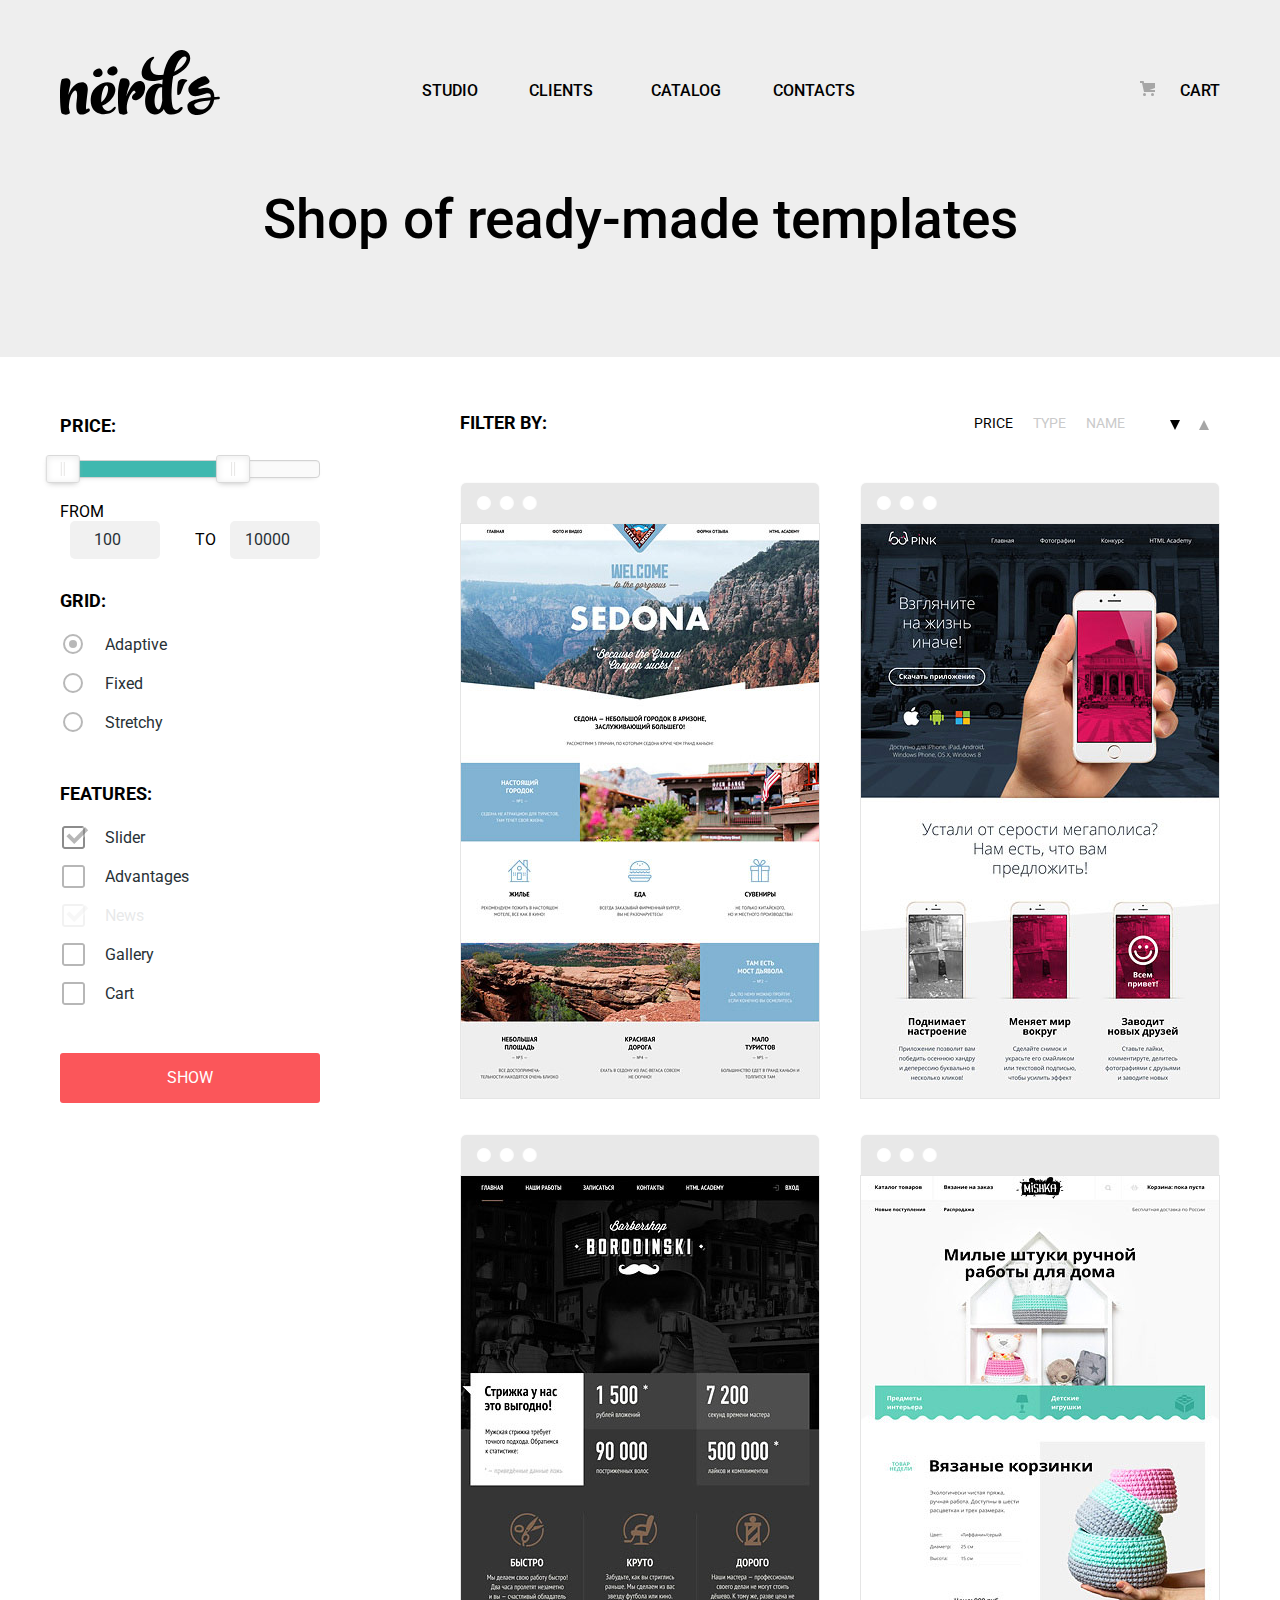
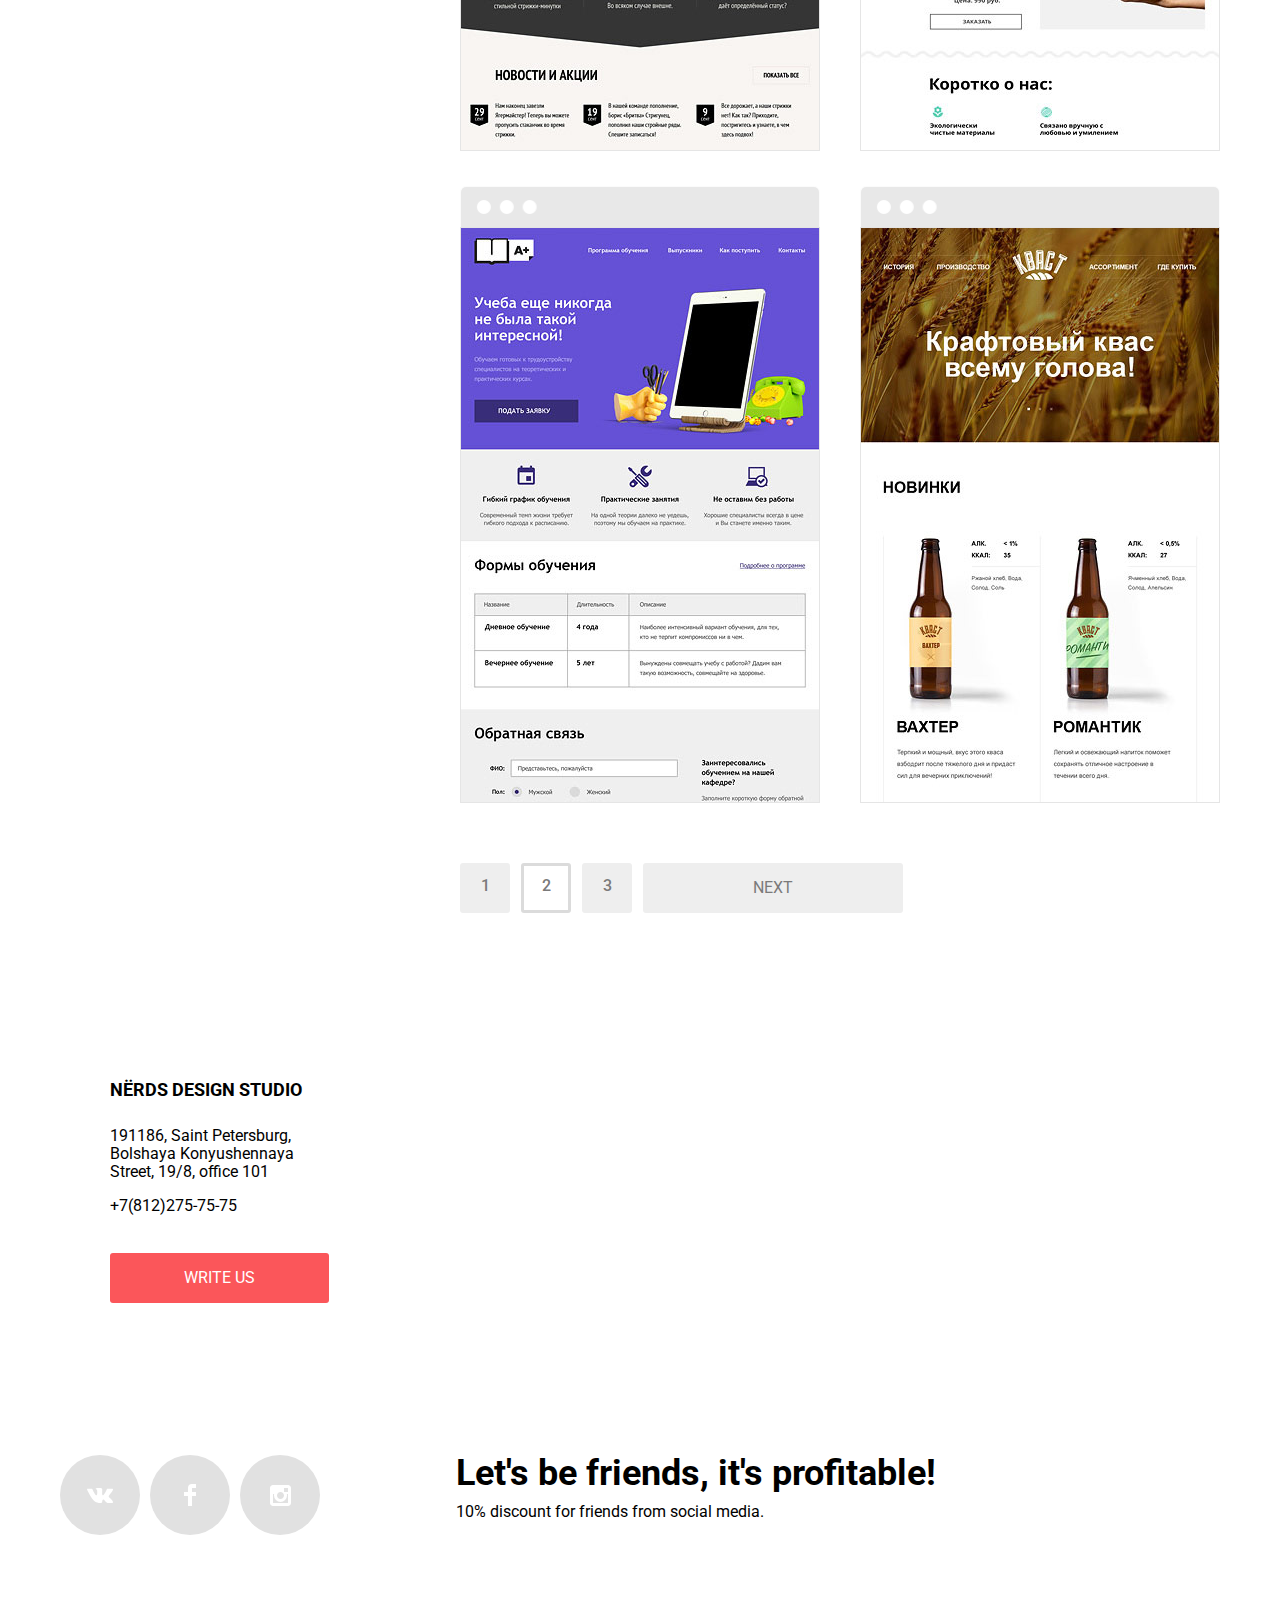
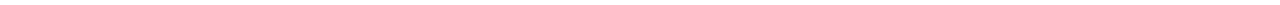
==== commit 1ec58a77: "pages are translated into english" ====
--- a/catalog.html
+++ b/catalog.html
@@ -1,9 +1,10 @@
 <!DOCTYPE html>
-<html lang="ru">
+<html lang="en">
 
 <head>
     <meta charset="UTF-8">
-    <title>«Nerds»</title>
+		<title>«Nerds»</title>
+		<meta name="viewport" content="width=1320, initial-scale=1">
     <link href="https://fonts.googleapis.com/css?family=Roboto:400,500,700" rel="stylesheet">
     <link href="css/normalize.css" rel="stylesheet">
 		<link href="css/style.css" rel="stylesheet">
@@ -15,109 +16,109 @@
     <div class="container">
         <nav class="main-navigation">
             <a href="index.html" class="main-header-logo">
-              <img src="img/nerds-logo.svg" width="160" height="65" alt="Логотип 'Nerd'">
+              <img src="img/nerds-logo.svg" width="160" height="65" alt="Logo 'Nerds'">
             </a>
             <div class="main-navigation-wrapper">
-                <ul class="site-navigation">
-                  <li><a href="#">Студия</a></li>
-                  <li><a href="#">Клиенты</a></li>
-                  <li class="user-navigation-current"><a>Магазин</a></li>
-                  <li><a href="#">Контакты</a></li>
-                </ul>
-                <ul class="user-navigation">
-                  <li><a class="cart-link" href="#">Корзина</a></li>
-                </ul>
+							<ul class="site-navigation">
+								<li><a href="#" class="disabled">Studio</a></li>
+								<li><a href="#" class="disabled">Clients</a></li>
+								<li><a href="catalog.html">Catalog</a></li>
+								<li><a href="#" class="disabled">Contacts</a></li>
+							</ul>
+							<ul class="user-navigation">
+								<li><a class="cart-link disabled" href="#">Cart</a></li>
+							</ul>
             </div>
 
         </nav>
-        <h1>Магазин готовых шаблонов</h1>
+        <h1>Shop of ready-made templates</h1>
       </div>
   </header>
-  <!-- фильтры -->
+  <!-- filters -->
   <main >
     <div class="container">
     <div class="catalog-columns">
         <section class="filters">
-          <h2 class="visually-hidden">Фильтр шаблонов</h2>
+          <h2 class="visually-hidden">Filters</h2>
           <form class="filter">
-<!-- фильтр "Стоимость" -->
+<!-- "Price" -->
             <fieldset class="filter-item">
-							<legend>Стоимость:</legend>
+							<legend>Price:</legend>
 							<div id="steps-slider" class="noUi-target noUi-ltr noUi-horizontal"></div>
 							<div class="price-controls">
-									<label class="min-price">от 
+									<label class="min-price">from 
 											<input type="number" id="input-with-keypress-0">
 									</label>
-									<label class="max-price">до 
+									<label class="max-price">to 
 											<input type="number" id="input-with-keypress-1">
 									</label>
 							</div>
             </fieldset>
-<!-- фильтр "Сетка" -->
+<!-- "Grid" -->
             <fieldset>
-              <legend>Сетка:</legend>
+              <legend>Grid:</legend>
               <ul>
                 <li class="filter-option">
                   <input class="visually-hidden filter-input filter-input-radio"
                   type="radio" name="pattern-net" value="adaptive" id="filter-adaptive" checked>
-                  <label for="filter-adaptive">Адаптивная</label>
+                  <label for="filter-adaptive">Adaptive</label>
                 </li>
                 <li class="filter-option">
                   <input class="visually-hidden filter-input filter-input-radio"
                   type="radio" name="pattern-net" value="fixed" id="filter-fixed">
-                  <label for="filter-fixed">Фиксированная</label>
+                  <label for="filter-fixed">Fixed</label>
                 </li>
                 <li class="filter-option">
                   <input class="visually-hidden filter-input filter-input-radio"
                   type="radio" name="pattern-net" value="stretchy" id="filter-stretchy">
-                  <label for="filter-stretchy">Резиновая</label>
+                  <label for="filter-stretchy">Stretchy</label>
                 </li>
               </ul>
             </fieldset>
-<!-- фильтр "Особенности" -->
+<!-- "Features" -->
             <fieldset>
-              <legend>Особенности:</legend>
+              <legend>Features:</legend>
               <ul>
                 <li class="filter-option">
                   <input class="visually-hidden filter-input filter-input-checkbox"
                   type="checkbox" name="slider" id="filter-slider" checked>
-                  <label for="filter-slider">Слайдер</label>
+                  <label for="filter-slider">Slider</label>
                 </li>
                 <li class="filter-option">
                   <input class="visually-hidden filter-input filter-input-checkbox"
                    type="checkbox" name="block-features" id="filter-block-features">
-                   <label for="filter-block-features">Блок преимуществ</label>
+                   <label for="filter-block-features">Advantages</label>
                 </li>
                 <li class="filter-option">
                   <input class="visually-hidden filter-input filter-input-checkbox"
                   type="checkbox" name="news" checked disabled id="filter-news">
-                  <label for="filter-news">Новости</label>
+                  <label for="filter-news">News</label>
                 </li>
                 <li class="filter-option">
                   <input class="visually-hidden filter-input filter-input-checkbox"
                   type="checkbox" name="gallery" id="filter-gallery">
-                  <label for="filter-gallery">Галерея</label>
+                  <label for="filter-gallery">Gallery</label>
                 </li>
                 <li class="filter-option">
                   <input class="visually-hidden filter-input filter-input-checkbox"
                   type="checkbox" name="cart" id="filter-cart">
-                  <label for="filter-cart">Корзина</label>
+                  <label for="filter-cart">Cart</label>
                 </li>
               </ul>
             </fieldset>
 
-            <a href="javascript:void(0)" class="filter-button button">Показать</a>
+            <a href="javascript:void(0)" class="filter-button button">Show</a>
           </form>
         </section>
-<!-- каталог шаблонов -->
+<!-- catalog of patterns -->
         <section class="catalog">
-          <h2 class="visually-hidden">Каталог шаблонов</h2>
+          <h2 class="visually-hidden">Catalog of patterns</h2>
           <div class="catalog-sorting">
-            <h3>Сортировать:</h3>
+            <h3>Filter by:</h3>
                 <ul class="sorting-list">
-                      <li class="sorting-item-current"><a>По цене</a></li>
-                      <li><a href="javascript:void(0)">По типу</a></li>
-                      <li><a href="javascript:void(0)">По названию</a></li>
+                      <li class="sorting-item-current"><a>Price</a></li>
+                      <li><a href="javascript:void(0)">Type</a></li>
+                      <li><a href="javascript:void(0)">Name</a></li>
                       <li><a href="javascript:void(0)" class="button-sorting-down"></a></li>
                       <li><a href="javascript:void(0)" class="button-sorting-up"></a></li>
                 </ul>
@@ -127,114 +128,114 @@
             <li class="catalog-item">
 
                   <h3 class="visually-hidden">Sedona</h3>
-                  <img class="catalog-item__browser" src="img/browser.png" width="360" height="40" alt="Шаблон Sedona'">
-                  <div class="catalog-item-shadow">
-                      <img src="img/img-sedona.jpg" width="360" height="576" alt="Шаблон Sedona'">
+                  <img class="catalog-item__browser" src="img/browser.png" width="360" height="40" alt="Sedona'">
+                  <div class="catalog-item-shadow">
+                      <img src="img/img-sedona.jpg" width="360" height="576" alt="Sedona'">
                   </div>
 
               <aside class="catalog-item-info">
                 <h3>Sedona</h3>
-                <p>Информационный сайт<br>для туристов</p>
-                <a class="button button-price">9 900 РУБ.</a>
+                <p>Informative site<br>for tourists</p>
+                <a class="button button-price">9 900 &#x20bd;</a>
               </aside>
             </li>
             <li class="catalog-item">
 
                 <h3 class="visually-hidden">Pink</h3>
-                  <img class="catalog-item__browser" src="img/browser.png" width="360" height="40" alt="Шаблон Pink'">
-                  <div class="catalog-item-shadow">
-                      <img src="img/img-pink.jpg" width="360" height="576" alt="Шаблон Pink'">
+                  <img class="catalog-item__browser" src="img/browser.png" width="360" height="40" alt="Pink'">
+                  <div class="catalog-item-shadow">
+                      <img src="img/img-pink.jpg" width="360" height="576" alt="Pink'">
                   </div>
                   <aside class="catalog-item-info">
                     <h3>Pink App</h3>
-                    <p>Продуктовый лендинг<br>приложение для iOS и Android</p>
-                    <a class="button button-price">9 900 РУБ.</a>
-                  </aside>
-
-            </li>
-            <li class="catalog-item">
-
-                <h3 class="visually-hidden">Барбершоп "Бородинский"</h3>
-                  <img class="catalog-item__browser" src="img/browser.png" width="360" height="40" alt="Шаблон Barbershop'">
-                  <div class="catalog-item-shadow">
-                      <img src="img/img-barbershop.jpg" width="360" height="576" alt="Шаблон Barbershop'">
+                    <p>Landing page,<br>application for iOS and Android</p>
+                    <a class="button button-price">9 900 &#x20bd;</a>
+                  </aside>
+
+            </li>
+            <li class="catalog-item">
+
+                <h3 class="visually-hidden">Barbershop "Borodinskii"</h3>
+                  <img class="catalog-item__browser" src="img/browser.png" width="360" height="40" alt="Barbershop">
+                  <div class="catalog-item-shadow">
+                      <img src="img/img-barbershop.jpg" width="360" height="576" alt="Barbershop'">
                   </div>
                   <aside class="catalog-item-info">
                     <h3>Barbershop</h3>
-                    <p>Сайт салона красоты.<br>Для мужчин, да.</p>
-                    <a class="button button-price">9 900 РУБ.</a>
+                    <p>Web site of beauty salon.<br>for men.</p>
+                    <a class="button button-price">9 900 &#x20bd;</a>
                   </aside>
 
             </li>
             <li class="catalog-item">
 
                 <h3 class="visually-hidden">Mishka</h3>
-                  <img class="catalog-item__browser" src="img/browser.png" width="360" height="40" alt="Шаблон Mishka'">
-                  <div class="catalog-item-shadow">
-                      <img src="img/img-mishka.jpg" width="360" height="576" alt="Шаблон Mishka'">
+                  <img class="catalog-item__browser" src="img/browser.png" width="360" height="40" alt="Mishka'">
+                  <div class="catalog-item-shadow">
+                      <img src="img/img-mishka.jpg" width="360" height="576" alt="Mishka'">
                   </div>
                   <aside class="catalog-item-info">
                     <h3>Mishka</h3>
-                    <p>Интернет-магазин<br>вязаных игрушек</p>
-                    <a class="button button-price">9 900 РУБ.</a>
+                    <p>Online store<br>handcrafted gifts</p>
+                    <a class="button button-price">9 900 &#x20bd;</a>
                   </aside>
 
             </li>
             <li class="catalog-item">
 
                 <h3 class="visually-hidden">Aplus</h3>
-                  <img class="catalog-item__browser" src="img/browser.png" width="360" height="40" alt="Шаблон Aplus'">
-                  <div class="catalog-item-shadow">
-                      <img src="img/img-aplus.jpg" width="360" height="576" alt="Шаблон Aplus'">
+                  <img class="catalog-item__browser" src="img/browser.png" width="360" height="40" alt="Aplus'">
+                  <div class="catalog-item-shadow">
+                      <img src="img/img-aplus.jpg" width="360" height="576" alt="Aplus'">
                   </div>
                   <aside class="catalog-item-info">
                     <h3>A Plus</h3>
-                    <p>Лендинг курсов повышения<br>квалификации</p>
-                    <a class="button button-price">9 900 РУБ.</a>
-                  </aside>
-
-            </li>
-            <li class="catalog-item">
-
-                <h3 class="visually-hidden">Кваст</h3>
-                  <img class="catalog-item__browser" src="img/browser.png" width="360" height="40" alt="Шаблон Kvast'">
-                  <div class="catalog-item-shadow">
-                      <img src="img/img-kvast.jpg" width="360" height="576" alt="Шаблон Kvast'">
-                  </div>
-                  <aside class="catalog-item-info">
-                    <h3>Кваст</h3>
-                    <p>Промо-сайт производителя<br>крафтового кваса</p>
-                    <a class="button button-price">9 900 РУБ.</a>
+                    <p>Landing page of <br>educational courses</p>
+                    <a class="button button-price">9 900 &#x20bd;</a>
+                  </aside>
+
+            </li>
+            <li class="catalog-item">
+
+                <h3 class="visually-hidden">Kvast</h3>
+                  <img class="catalog-item__browser" src="img/browser.png" width="360" height="40" alt="Kvast'">
+                  <div class="catalog-item-shadow">
+                      <img src="img/img-kvast.jpg" width="360" height="576" alt="Kvast'">
+                  </div>
+                  <aside class="catalog-item-info">
+                    <h3>Kvast</h3>
+                    <p>Web site of<br>exclusive kvass</p>
+                    <a class="button button-price">9 900 &#x20bd;</a>
                   </aside>
 
             </li>
           </ul>
           <aside class="pagination">
-                <h2 class="visually-hidden">Навигация по страницам</h2>
+                <h2 class="visually-hidden">Pagination</h2>
                 <ul class="pagination-list">
                     <li class="pagination-item"><a href="javascript:void(0)">1</a></li>
                     <li class="pagination-item pagination-item-current"><a>2</a></li>
                     <li class="pagination-item"><a href="javascript:void(0)">3</a></li>
                 </ul>
-                <a class="button next-page-button">Следующая</a>
+                <a class="button next-page-button">Next</a>
           </aside>
         </section>
 
       </div>
 
     </div>
-    <!-- контакты и карта-->
+    <!-- contacts and map -->
       <section class="map-and-contacts">
-        <h2 class="visually-hidden">Как с нами связаться</h2>
+        <h2 class="visually-hidden">How to contact us</h2>
         <div class="container">
             <aside class="address-and-contacts">
               <div class="our-address">
                   <h3>Nёrds Design Studio</h3>
-                  <p>191186, Санкт-Петербург,<br>ул. Б. Конюшенная, д. 19/8<br>
+                  <p>191186, Saint Petersburg,<br>Bolshaya Konyushennaya Street, 19/8, office 101<br>
                   </p>
-                  <span>тел. +7(812)275-75-75</span>
+                  <span>+7(812)275-75-75</span>
               </div>
-              <a class="button-contacts button" href="#">Напишите нам</a>
+              <a class="button-contacts button" href="#">Write us</a>
             </aside>
         </div>
         <iframe class="map" src="https://www.google.com/maps/embed?pb=!1m18!1m12!1m3!1d1998.603787253323!2d30.32085871572347!3d59.93871648187622!2m3!1f0!2f0!3f0!3m2!1i1024!2i768!4f13.1!3m3!1m2!1s0x4696310fca145cc1%3A0x42b32648d8238007!2sBolshaya+Konyushennaya+Street%2C+19%2F8%2C+Sankt-Peterburg%2C+191186!5e0!3m2!1sen!2sru!4v1534187712363"
@@ -247,49 +248,49 @@
         <div class="footer-social">
           <ul>
             <li>
-              <a class="social-button" href="javascript:void(0)"><span class="visually-hidden">Вконтакте</span>
+              <a class="social-button" href="javascript:void(0)"><span class="visually-hidden">Vkontakte</span>
                 <svg xmlns="http://www.w3.org/2000/svg" width="26" height="15" viewBox="0 0 26 15"><path fill="#FFF" d="M16.138 11.51c.956-.309 2.18 2.04 3.483 2.939.978.681 1.727.534 1.727.534l3.473-.05s1.815-.112.957-1.554c-.071-.12-.503-1.069-2.585-3.022-2.177-2.043-1.882-1.712.739-5.244 1.597-2.153 2.236-3.468 2.036-4.028-.192-.539-1.365-.399-1.365-.399L20.69.713c-.381.001-.704.119-.851.515-.003.004-.621 1.666-1.445 3.079-1.741 2.989-2.436 3.148-2.724 2.961-.661-.433-.494-1.737-.494-2.664 0-2.897.432-4.105-.846-4.417-.427-.104-.739-.172-1.828-.182-1.392-.021-2.574 0-3.244.329-.445.223-.786.712-.579.74.26.035.843.16 1.155.586.401.552.389 1.789.389 1.789s.229 3.411-.54 3.834c-.528.29-1.25-.302-2.803-3.016-.793-1.388-1.392-2.922-1.392-2.922s-.116-.285-.326-.441c-.25-.185-.6-.244-.6-.244L.848.684S.29.7.085.946c-.182.218-.015.668-.015.668s2.909 6.881 6.203 10.347c3.02 3.182 6.452 2.971 6.452 2.971h1.555s.469-.054.709-.312c.224-.24.214-.691.214-.691s-.031-2.109.935-2.419z"/></svg></a>
             </li>
             <li>
-              <a class="social-button" href="javascript:void(0)"><span class="visually-hidden">Фейсбук</span>
+              <a class="social-button" href="javascript:void(0)"><span class="visually-hidden">Facebook</span>
                 <svg xmlns="http://www.w3.org/2000/svg" width="12" height="22" viewBox="0 0 12 22"><path fill="#FFF" d="M12 4V0H8a4 4 0 0 0-4 4v4H0v4h4v10h4V12h4V8H8V4h4z"/>
                 </svg></a>
             </li>
             <li>
-              <a class="social-button" href="javascript:void(0)"><span class="visually-hidden">Инстаграм</span>
+              <a class="social-button" href="javascript:void(0)"><span class="visually-hidden">Instagram</span>
               <svg xmlns="http://www.w3.org/2000/svg" width="21" height="21" viewBox="0 0 21 21"><path fill="#FFF" d="M18 0H3C1.35 0 0 1.35 0 3v15c0 1.65 1.35 3 3 3h15c1.65 0 3-1.35 3-3V3c0-1.65-1.35-3-3-3zm-7.5 7c1.93 0 3.5 1.57 3.5 3.5S12.43 14 10.5 14 7 12.43 7 10.5 8.57 7 10.5 7zM18 18H3V9h1.181A6.504 6.504 0 0 0 4 10.5a6.5 6.5 0 1 0 13 0 6.45 6.45 0 0 0-.181-1.5H18v9zm0-11h-4V3h4v4z"/></svg>
               </a>
           </li>
           </ul>
           <div class="footer-info">
-              <b>Давайте дружить, это выгодно!</b>
-              <p>Скидка 10% для друзей из социальных сетей.</p>
+						<b>Let's be friends, it's profitable!</b>
+						<p>10% discount for friends from social media.</p>
           </div>
         </div>
     </div>
   </footer>
-  <!-- модальное окно "Напишите нам" -->
-  <section class="modal-write-us">
-        <h2>Напишите нам</h2>
-        <form class="form-write-us" action="https://echo.htmlacademy.ru" method="post">
-          <div class="form-name-email">
-              <p>
-                  <label class="label-user-name" for="form-name">Ваше имя:</label>
-                  <input class="form-user-name" id="form-name" type="text" name="userName"
-                   placeholder="Имя Фамилия" required>
-              </p>
-              <p>
-                  <label class="label-user-email" for="form-email">Ваш e-mail:</label>
-                  <input class="form-user-email" id="form-email" type="email" name="userEmail"
-                   placeholder="email@example.com" required>
-              </p>
-          </div>
-          <label class="label-user-message" for="form-message">Текст письма:</label>
-          <textarea id="form-message" name="user-message" placeholder="В свободной форме" required></textarea>
-          <button class="button" type="submit">Отправить</button>
-        </form>
-        <button class="modal-close" type="button">Закрыть</button>
-    </section>
+  <!-- modal window "Write us" -->
+	<section class="modal-write-us">
+		<h2>Write us</h2>
+		<form class="form-write-us" action="https://echo.htmlacademy.ru" method="post">
+			<div class="form-name-email">
+				<p>
+					<label class="label-user-name" for="form-name">Your name:</label>
+					<input class="form-user-name" id="form-name" type="text" name="userName" pattern="^[А-Яа-яЁё-a-zA-Z\s]+$"
+					placeholder="Your name and surname" required>
+				</p>
+				<p>
+					<label class="label-user-email" for="form-email">Email:</label>
+					<input class="form-user-email" id="form-email" type="email" name="userEmail" placeholder="email@example.com"
+						required>
+				</p>
+			</div>
+			<label class="label-user-message" for="form-message">Message:</label>
+			<textarea id="form-message" name="user-message" placeholder="Your message" required></textarea>
+			<button class="button" type="submit">Send</button>
+		</form>
+		<button class="modal-close" type="button">Close</button>
+	</section>
 		<script src="script/main.js"></script>
 		<script src="script/libs/wNumb.js"></script>
 		<script src="script/libs/nouislider.js"></script>
--- a/css/style.css
+++ b/css/style.css
@@ -19,6 +19,10 @@
 
 a {
   text-decoration: none;
+}
+
+a.disabled {
+	cursor: not-allowed;
 }
 
 .container {
@@ -1258,7 +1262,7 @@
   position: relative;
   box-sizing: border-box;
   min-width: 1200px;
-  min-height: 415px;
+  height: 415px;
   margin-bottom: 67px;
 }
 
@@ -1283,7 +1287,7 @@
 }
 
 .map {
-  position: absolute;
+  /* position: absolute; */
   width: 100%;
   height: 100%;
 }
